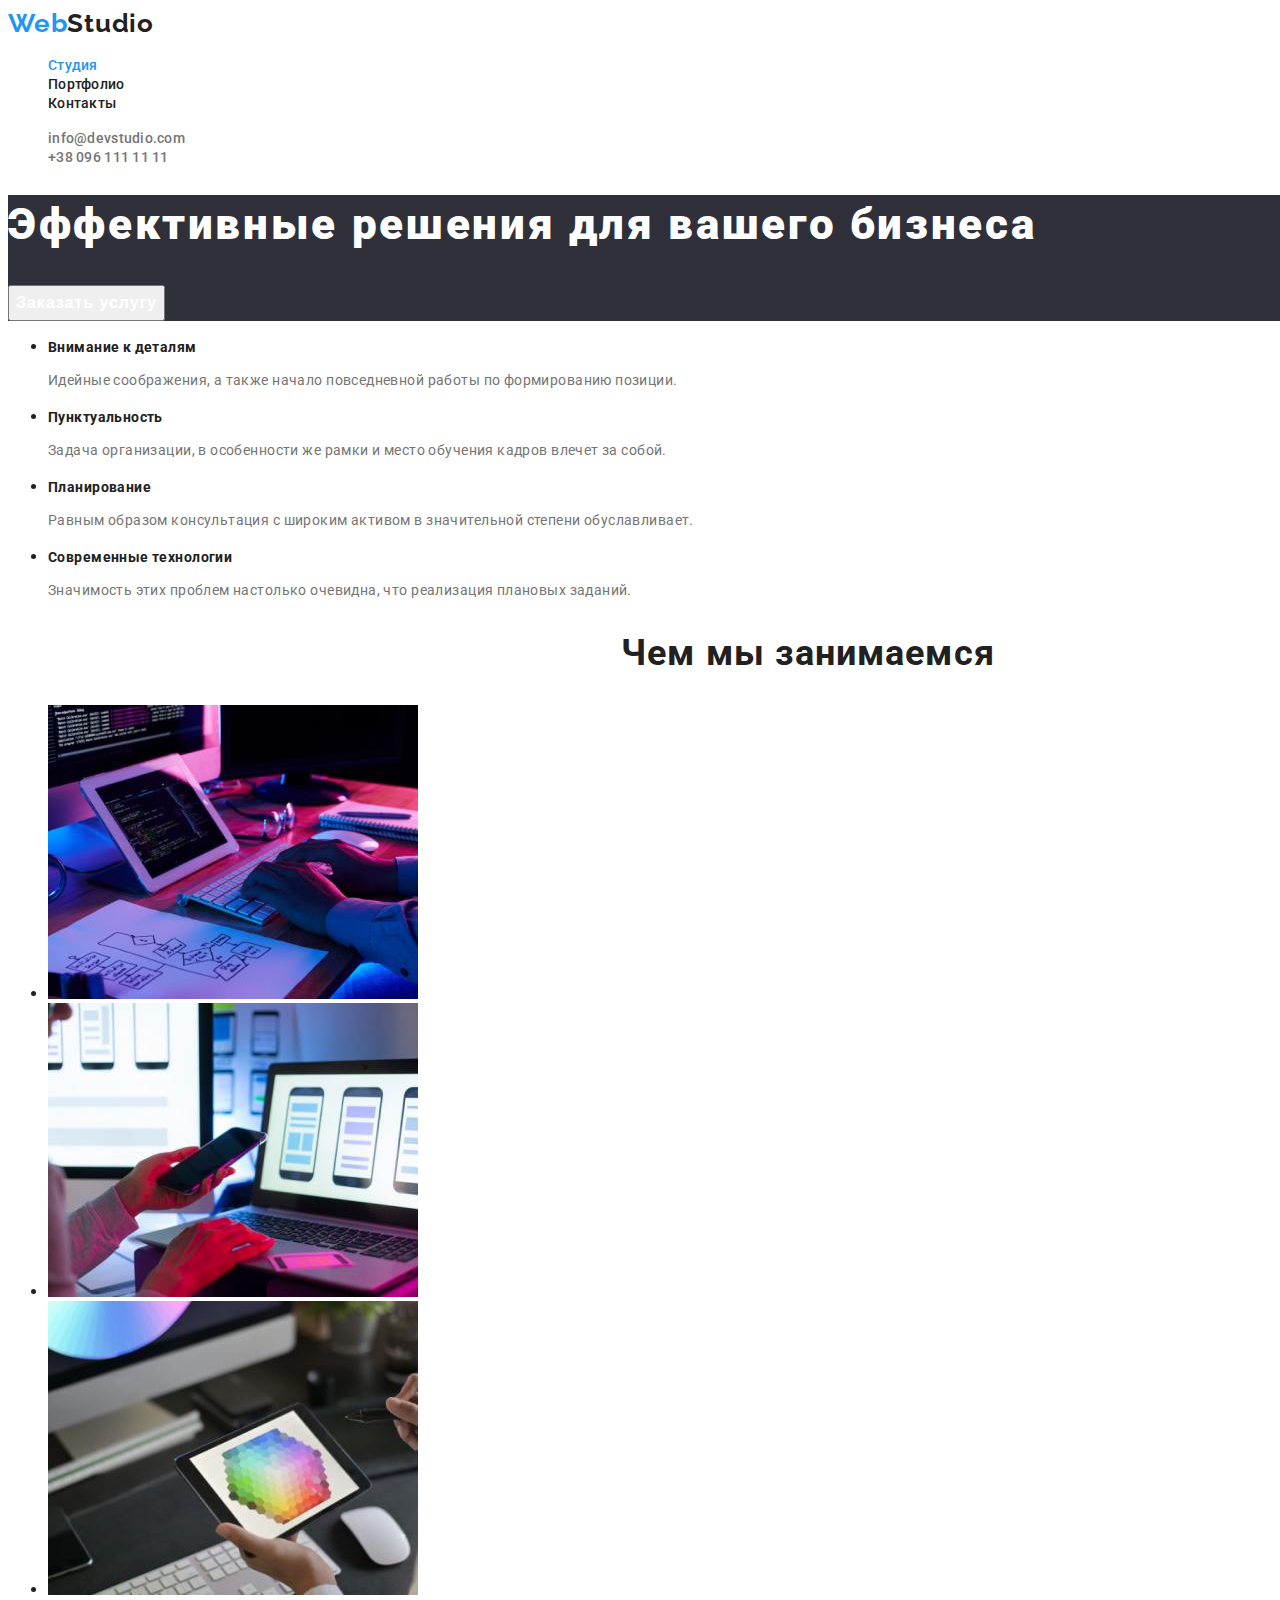
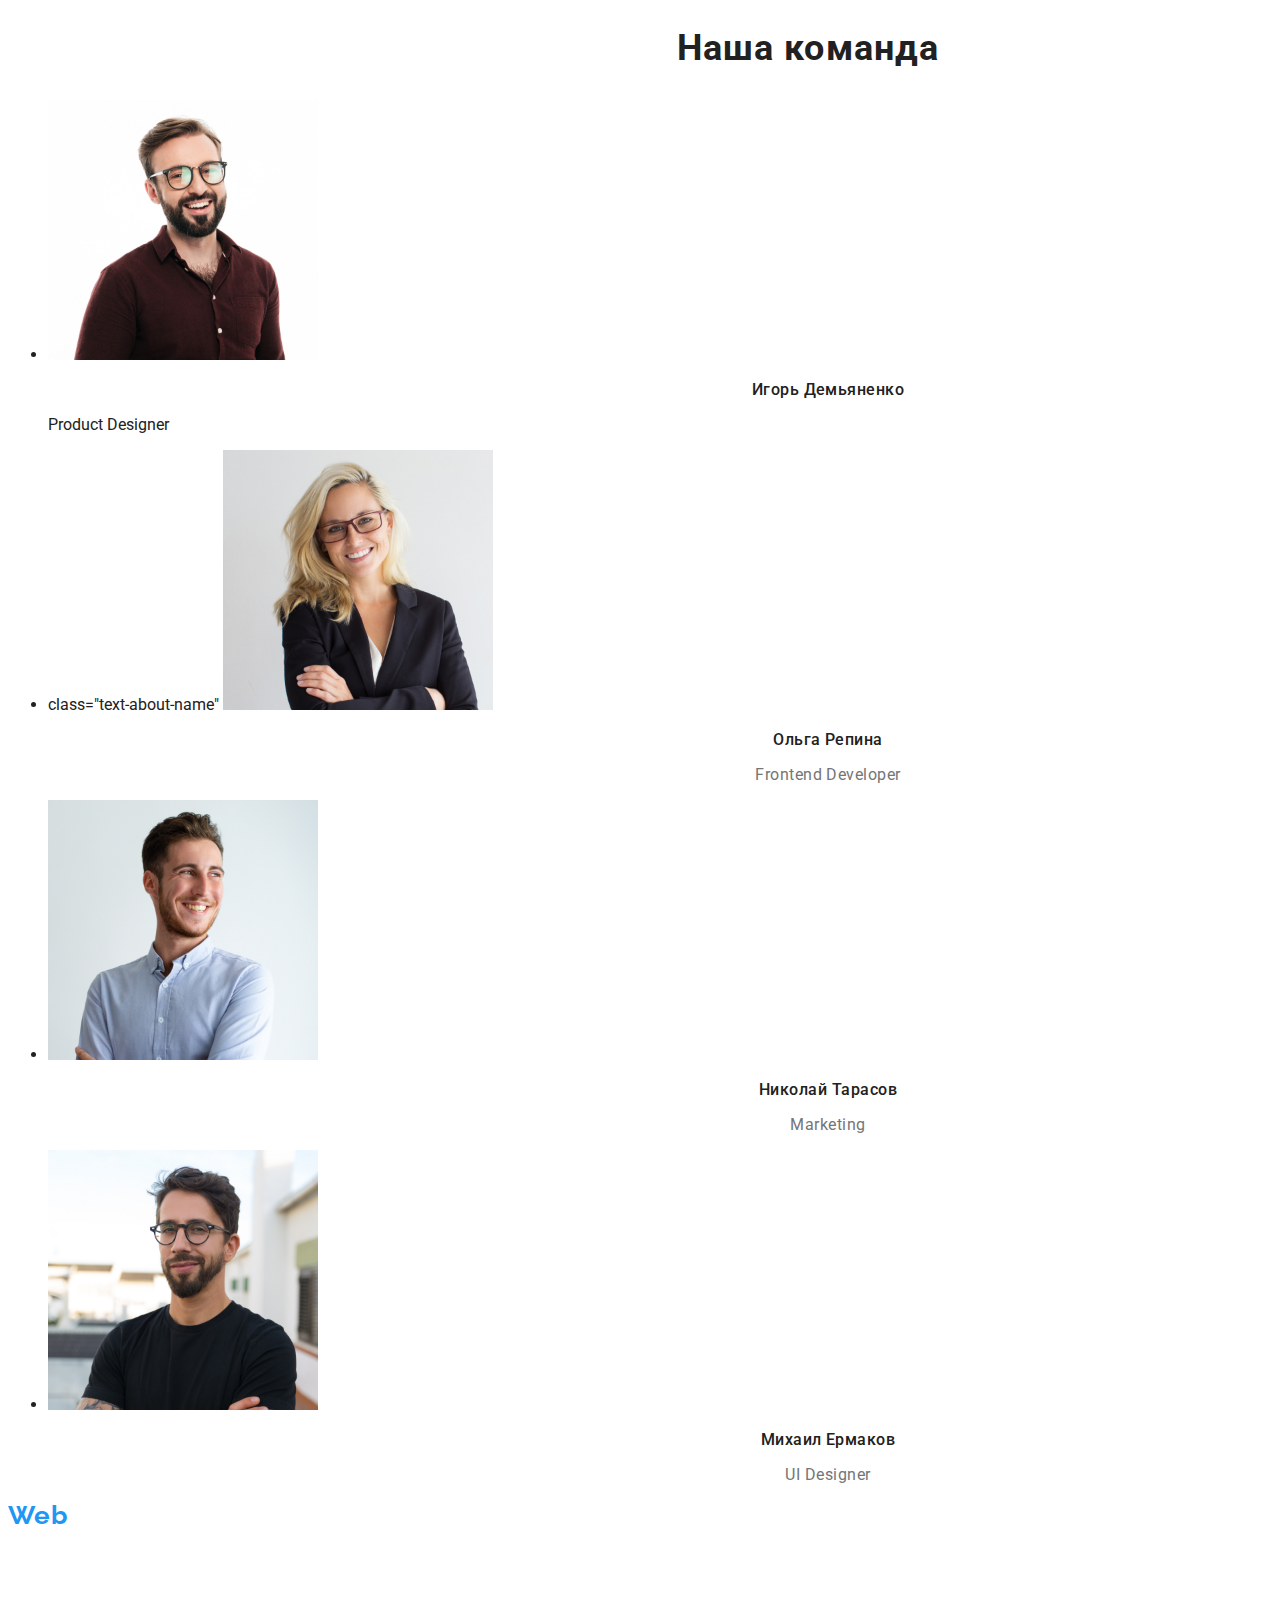
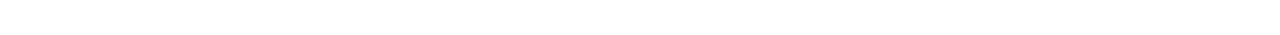
==== index.html @ 47f6c482 "commit0902_11" ====
<!DOCTYPE html>
<html lang="ru">
  <head>
    <meta charset="UTF-8" />
    <meta http-equiv="X-UA-Compatible" content="IE=edge" />
    <meta name="viewport" content="width=device-width, initial-scale=1.0" />
    <title>Студия</title>
    <link rel="preconnect" href="https://fonts.googleapis.com" />
    <link rel="preconnect" href="https://fonts.gstatic.com" crossorigin />
    <link
      href="https://fonts.googleapis.com/css2?family=Raleway:wght@400;700&family=Roboto:wght@400;500;700;900&display=swap"
      rel="stylesheet"
    />
    <link rel="stylesheet" href="./css/style.css" />
  </head>

  <!--body-->
  <body class="body">
    <!--header-navigation-->
    <header class="header-portfolio">
      <nav class="navigations">
        <a href="./index.html" lang="en" class="text-logo link"
          >Web<span class="logo-text-studio">Studio</span></a
        >
        <ul class="nav-buttons link">
          <li class="button-nav link">
            <a
              href="./index.html"
              class="text-nav-buttons link nav-accent nav-link"
              >Студия</a
            >
          </li>
          <li class="button-nav link">
            <a
              href="./portfolio.html"
              class="text-nav-buttons link nav-link current"
              >Портфолио</a
            >
          </li>
          <li class="button-nav link">
            <a href="Контакты" class="text-nav-buttons link nav-link"
              >Контакты</a
            >
          </li>
        </ul>
      </nav>
      <!--header-contacts-->
      <ul class="nav-contacts link">
        <li class="contact-nav link">
          <a
            href="mailto:info@devstudio.com"
            class="text-nav-contacts link nav-link"
            lang="en"
            >info@devstudio.com</a
          >
        </li>
        <li class="contact-nav link">
          <a href="tel:+380961111111" class="text-nav-contacts link nav-link"
            >+38 096 111 11 11</a
          >
        </li>
      </ul>
    </header>
    <main>
      <!--hero-->
      <section class="section-hero">
        <h1 class="title-hero">Эффективные решения для вашего бизнеса</h1>
        <button class="nav-buttons button-order" type="button">Заказать услугу</button>
      </section>
      <!--best-items-->
      <section class="section-best-item">
        <h2 hidden>Сильные стороны</h2>
        <ul>
          <li>
            <h3 class="title-text">Внимание к деталям</h3>
            <p class="text-about">
              Идейные соображения, а также начало повседневной работы по
              формированию позиции.
            </p>
          </li>
          <li>
            <h3 class="title-text">Пунктуальность</h3>
            <p class="text-about">
              Задача организации, в особенности же рамки и место обучения кадров
              влечет за собой.
            </p>
          </li>
          <li>
            <h3 class="title-text">Планирование</h3>
            <p class="text-about">
              Равным образом консультация с широким активом в значительной
              степени обуславливает.
            </p>
          </li>
          <li>
            <h3 class="title-text">Современные технологии</h3>
            <p class="text-about">
              Значимость этих проблем настолько очевидна, что реализация
              плановых заданий.
            </p>
          </li>
        </ul>
      </section>
      <!--work-->
      <section>
        <h2 class="title-section">Чем мы занимаемся</h2>
        <ul>
          <li>
            <img src="images/img1.jpg" alt="разработка сайтов" width="370" />
          </li>
          <li><img src="images/img2.jpg" alt="аддаптация" width="370" /></li>
          <li>
            <img src="images/img3.jpg" alt="цветовая корркеция" width="370" />
          </li>
        </ul>
      </section>
      <!--our-staff-->
      <section>
        <h2 class="title-section">Наша команда</h2>
        <ul>
          <li>
            <img src="images/img_st1.jpg" alt="Дизайнер" width="270" />
            <h3 class="title-name">Игорь Демьяненко</h3>
            <p lang="en">Product Designer</p>
          </li>
          <li>
            class="text-about-name"
            <img src="images/img_st2.jpg" alt="Верстальщик" width="270" />
            <h3 class="title-name">Ольга Репина</h3>
            <p class="text-about-name" lang="en">Frontend Developer</p>
          </li>
          <li>
            <img src="images/img_st3.jpg" alt="Рекламщик" width="270" />
            <h3 class="title-name">Николай Тарасов</h3>
            <p class="text-about-name" lang="en">Marketing</p>
          </li>
          <li>
            <img src="images/img_st4.jpg" alt="Дизайнер" width="270" />
            <h3 class="title-name">Михаил Ермаков</h3>
            <p class="text-about-name" lang="en">UI Designer</p>
          </li>
        </ul>
      </section>
    </main>
    <!--footer-->
    <footer>
      <a href="./index.html" class="text-logo link" lang="en"
        >Web<span class="text-logo-footer">Studio</span></a
      >
      <ul class="nav-contats link">
        <li class="contact-nav link">
          <address>
            <a
              href="https://www.google.com/maps?q=%D0%BA%D0%B8%D0%B5%D0%B2+%D0%BB%D0%B5%D1%81%D0%B8+%D1%83%D0%BA%D1%80%D0%B0%D0%B8%D0%BD%D0%BA%D0%B8+26&rlz=1C1GGRV_enUA757UA757&sxsrf=APq-WBurur6FiX7pkExG04S0Zntd9q4ADw:1643415942747&uact=5&gs_lcp=[base64]&um=1&ie=UTF-8&sa=X&ved=2ahUKEwjnjvXe5tX1AhXq7rsIHakHCRYQ_AUoAXoECAEQAw"
              class="text-address"
              >г. Киев, пр-т Леси Украинки, 26</a
            >
          </address>
        </li>
        <li class="contact-nav link">
          <a
            href="mailto:info@example.com"
            class="text-contacts-footer link nav-link"
            lang="en"
            >info@example.com</a
          >
        </li>
        <li class="contact-nav link">
          <a href="tel:+380991111111" class="text-contacts-footer link nav-lnk"
            >+38 099 111 11 11</a
          >
        </li>
      </ul>
    </footer>
  </body>
</html>
---- css/style.css ----
/*--variables-selectors--*/
:root {
  --primary-text-color: #212121;
  --secondary-text-color: #757575;
  --third-text-color: #ffffff;
  --primary-font-family: Roboto, sans-serif;
  --secondary-font-family: Raleway, sans-serif;
  --accent-color: #2196f3;
  --background-origin: #ffffff;
  --background-first-composite: #2f303a;
  --background-second-composite: #f5f4fa;
}
/*--body-style--*/
.body {
  font-family: var(--primary-font-family), var(--secondary-font-family),
    sans-serif;
  color: var(--primary-text-color);
  background: var(--background-origin);
  width: 1600px;
}
.link {
  list-style: none;
  text-decoration: none;
}
/*--------INDEX-PAGE--------*/

/*--header-navigation--*/
.text-logo {
  font-family: var(--secondary-font-family);
  font-style: normal;
  font-weight: 700;
  font-size: 26px;
  line-height: 1.192;
  letter-spacing: 0.03em;
  color: var(--accent-color);
}
.logo-text-studio {
  color: var(--primary-text-color);
}
.nav-link:hover {
  color: var(--accent-color);
}
.nav-link:focus {
  color: var(--accent-color);
}
.text-nav-buttons {
  font-style: normal;
  font-weight: 500;
  font-size: 14px;
  line-height: 1.143;
  letter-spacing: 0.02em;
  color: var(--primary-text-color);
}
.nav-accent {
  color: var(--accent-color);
}
.text-nav-contacts {
  font-style: normal;
  font-weight: 500;
  font-size: 14px;
  line-height: 1.143;
  letter-spacing: 0.02em;
  color: var(--secondary-text-color);
}
.nav-buttons {
  cursor: pointer;
}

/*--hero--------------*/
.section-hero {
  background-color: var(--background-first-composite);
}
.title-hero {
  font-style: normal;
  font-weight: 900;
  font-size: 44px;
  line-height: 1.363;
  letter-spacing: 0.06em;
  color: var(--third-text-color);
}
.button-order {
  font-style: normal;
  font-weight: 700;
  font-size: 16px;
  line-height: 1.875;
  letter-spacing: 0.06em;
  color: var(--third-text-color);
}
/*--best-item---------*/
.section-best-item {
  background-color: var(--background-origin);
}

.title-text {
  font-style: normal;
  font-weight: 700;
  font-size: 14px;
  line-height: 1.143;
  letter-spacing: 0.03em;
  color: var(--primary-text-color);
}
.text-about {
  font-weight: 400;
  font-size: 14px;
  line-height: 1.714;
  letter-spacing: 0.03em;
  color: var(--secondary-text-color);
}

/*--our-work----------*/
.title-section {
  font-weight: 700;
  font-size: 36px;
  line-height: 1.166;
  text-align: center;
  letter-spacing: 0.03em;
  color: var(--primary-text-color);
}

/*--our-staff---------*/
.title-name {
  font-weight: 500;
  font-size: 16px;
  line-height: 1.188;
  text-align: center;
  letter-spacing: 0.03em;
  color: var(--primary-text-color);
}
.text-about-name {
  font-weight: normal;
  font-size: 16px;
  line-height: 1.188;
  text-align: center;
  letter-spacing: 0.03em;
  color: var(--secondary-text-color);
}

/*--footer--------*/
.text-logo-footer {
  color: var(--third-text-color);
}
.text-address {
  font-weight: 400;
  font-size: 14px;
  line-height: 1.714;
  letter-spacing: 0.03em;
  color: var(--third-text-color);
}
.text-contacts-footer {
  font-weight: normal;
  font-size: 14px;
  line-height: 1.714;
  letter-spacing: 0.03em;
  color: rgba(255, 255, 255, 0.6);
}
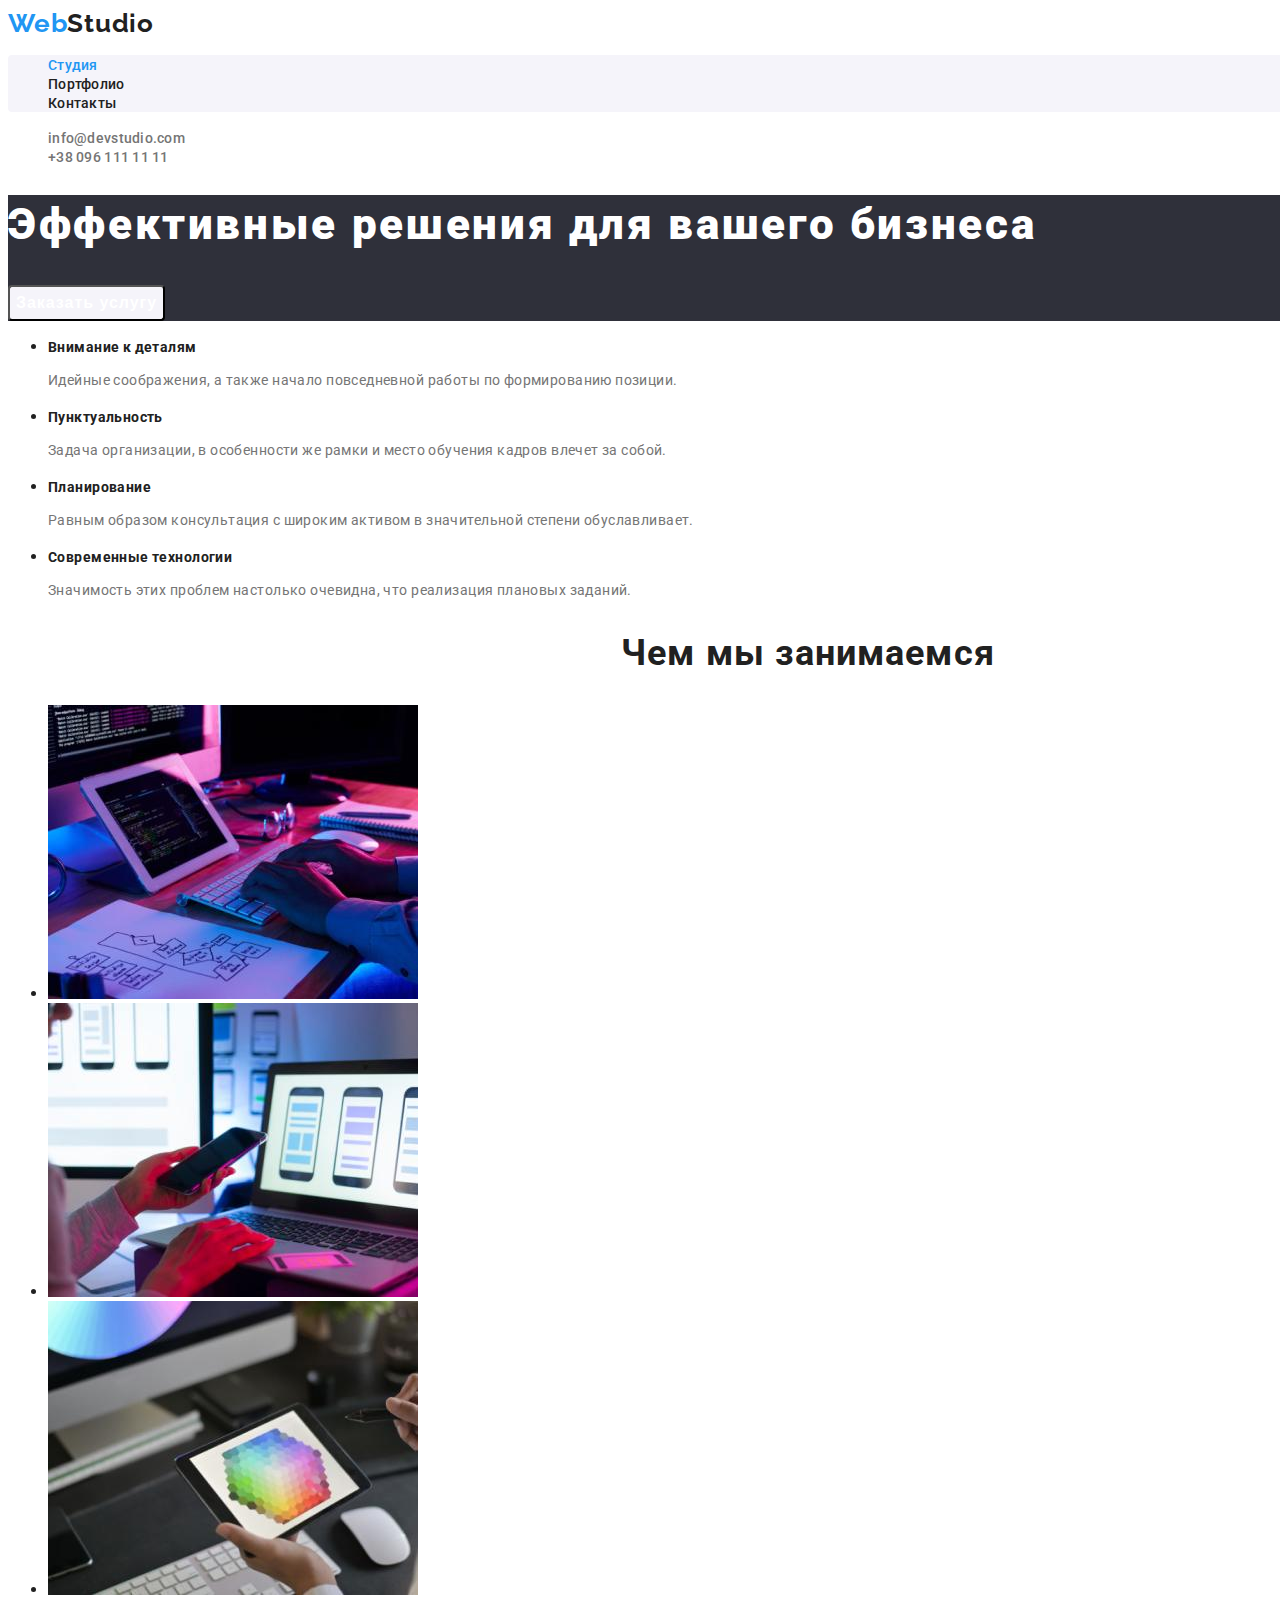
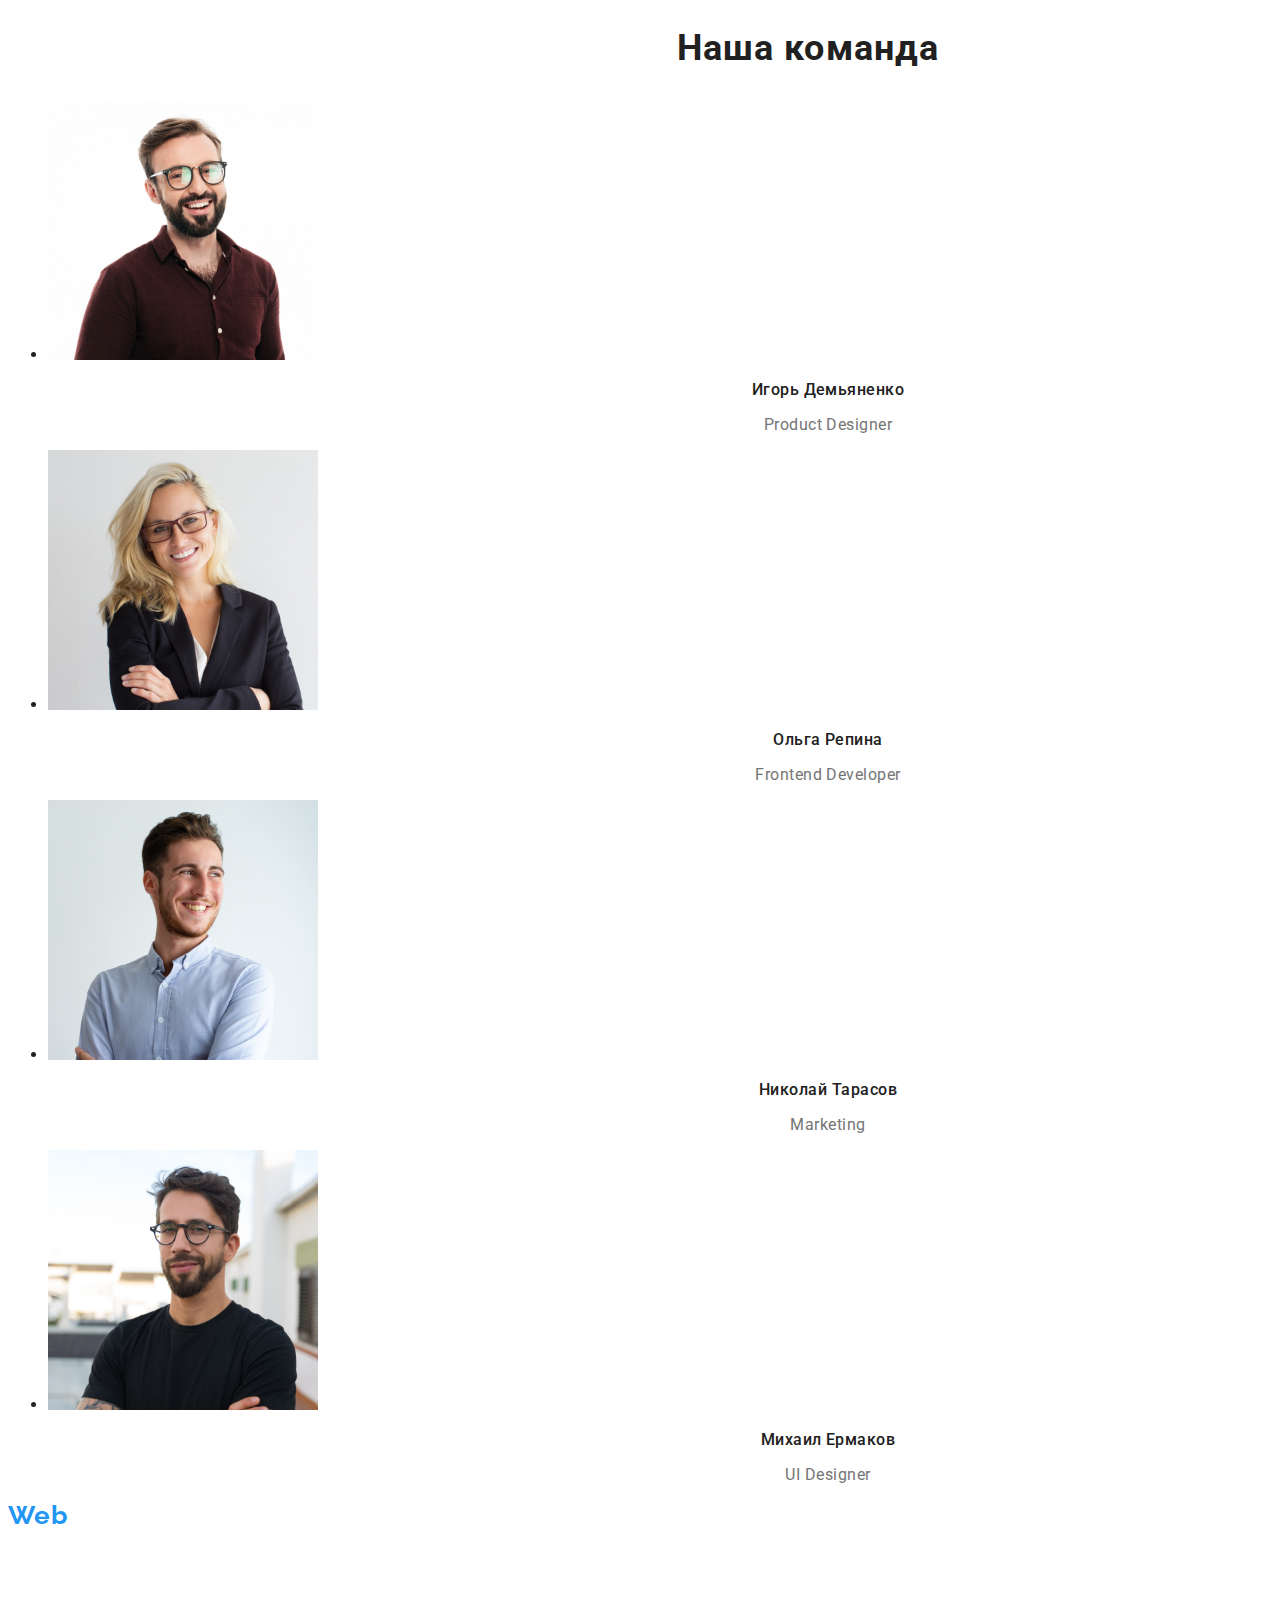
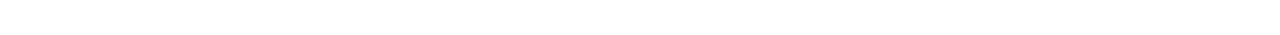
==== commit 27bf28da: "commit1002_01" ====
--- a/index.html
+++ b/index.html
@@ -65,7 +65,9 @@
       <!--hero-->
       <section class="section-hero">
         <h1 class="title-hero">Эффективные решения для вашего бизнеса</h1>
-        <button class="nav-buttons button-order" type="button">Заказать услугу</button>
+        <button class="nav-buttons text-button-order" type="button">
+          Заказать услугу
+        </button>
       </section>
       <!--best-items-->
       <section class="section-best-item">
@@ -121,10 +123,9 @@
           <li>
             <img src="images/img_st1.jpg" alt="Дизайнер" width="270" />
             <h3 class="title-name">Игорь Демьяненко</h3>
-            <p lang="en">Product Designer</p>
+            <p class="text-about-name" lang="en">Product Designer</p>
           </li>
           <li>
-            class="text-about-name"
             <img src="images/img_st2.jpg" alt="Верстальщик" width="270" />
             <h3 class="title-name">Ольга Репина</h3>
             <p class="text-about-name" lang="en">Frontend Developer</p>
@@ -174,4 +175,3 @@
     </footer>
   </body>
 </html>
-  --- a/css/style.css
+++ b/css/style.css
@@ -62,9 +62,6 @@
   letter-spacing: 0.02em;
   color: var(--secondary-text-color);
 }
-.nav-buttons {
-  cursor: pointer;
-}
 
 /*--hero--------------*/
 .section-hero {
@@ -78,7 +75,7 @@
   letter-spacing: 0.06em;
   color: var(--third-text-color);
 }
-.button-order {
+.text-button-order {
   font-style: normal;
   font-weight: 700;
   font-size: 16px;
@@ -100,7 +97,6 @@
   color: var(--primary-text-color);
 }
 .text-about {
-  font-weight: 400;
   font-size: 14px;
   line-height: 1.714;
   letter-spacing: 0.03em;
@@ -127,7 +123,6 @@
   color: var(--primary-text-color);
 }
 .text-about-name {
-  font-weight: normal;
   font-size: 16px;
   line-height: 1.188;
   text-align: center;
@@ -153,3 +148,39 @@
   letter-spacing: 0.03em;
   color: rgba(255, 255, 255, 0.6);
 }
+
+/*--------PORTFOLIO------------*/
+
+/*---main-portfolio---*/
+.main-portfolio {
+  background-color: var(--background-origin);
+}
+/*--buttons----*/
+
+.nav-buttons {
+  cursor: pointer;
+  background-color: var(--background-second-composite);
+  border-radius: 4px;
+}
+.text-button {
+  font-weight: 500;
+  font-size: 16px;
+  line-height: 1.625;
+  text-align: center;
+  letter-spacing: 0.03em;
+  color: var(--primary-text-color);
+}
+.title-img {
+  font-weight: 700;
+  font-size: 18px;
+  line-height: 2;
+  letter-spacing: 0.06em;
+  color: var(--primary-text-color);
+}
+.text-about-img {
+  font-weight: normal;
+  font-size: 16px;
+  line-height: 1.875;
+  letter-spacing: 0.03em;
+  color: var(--secondary-text-color);
+}
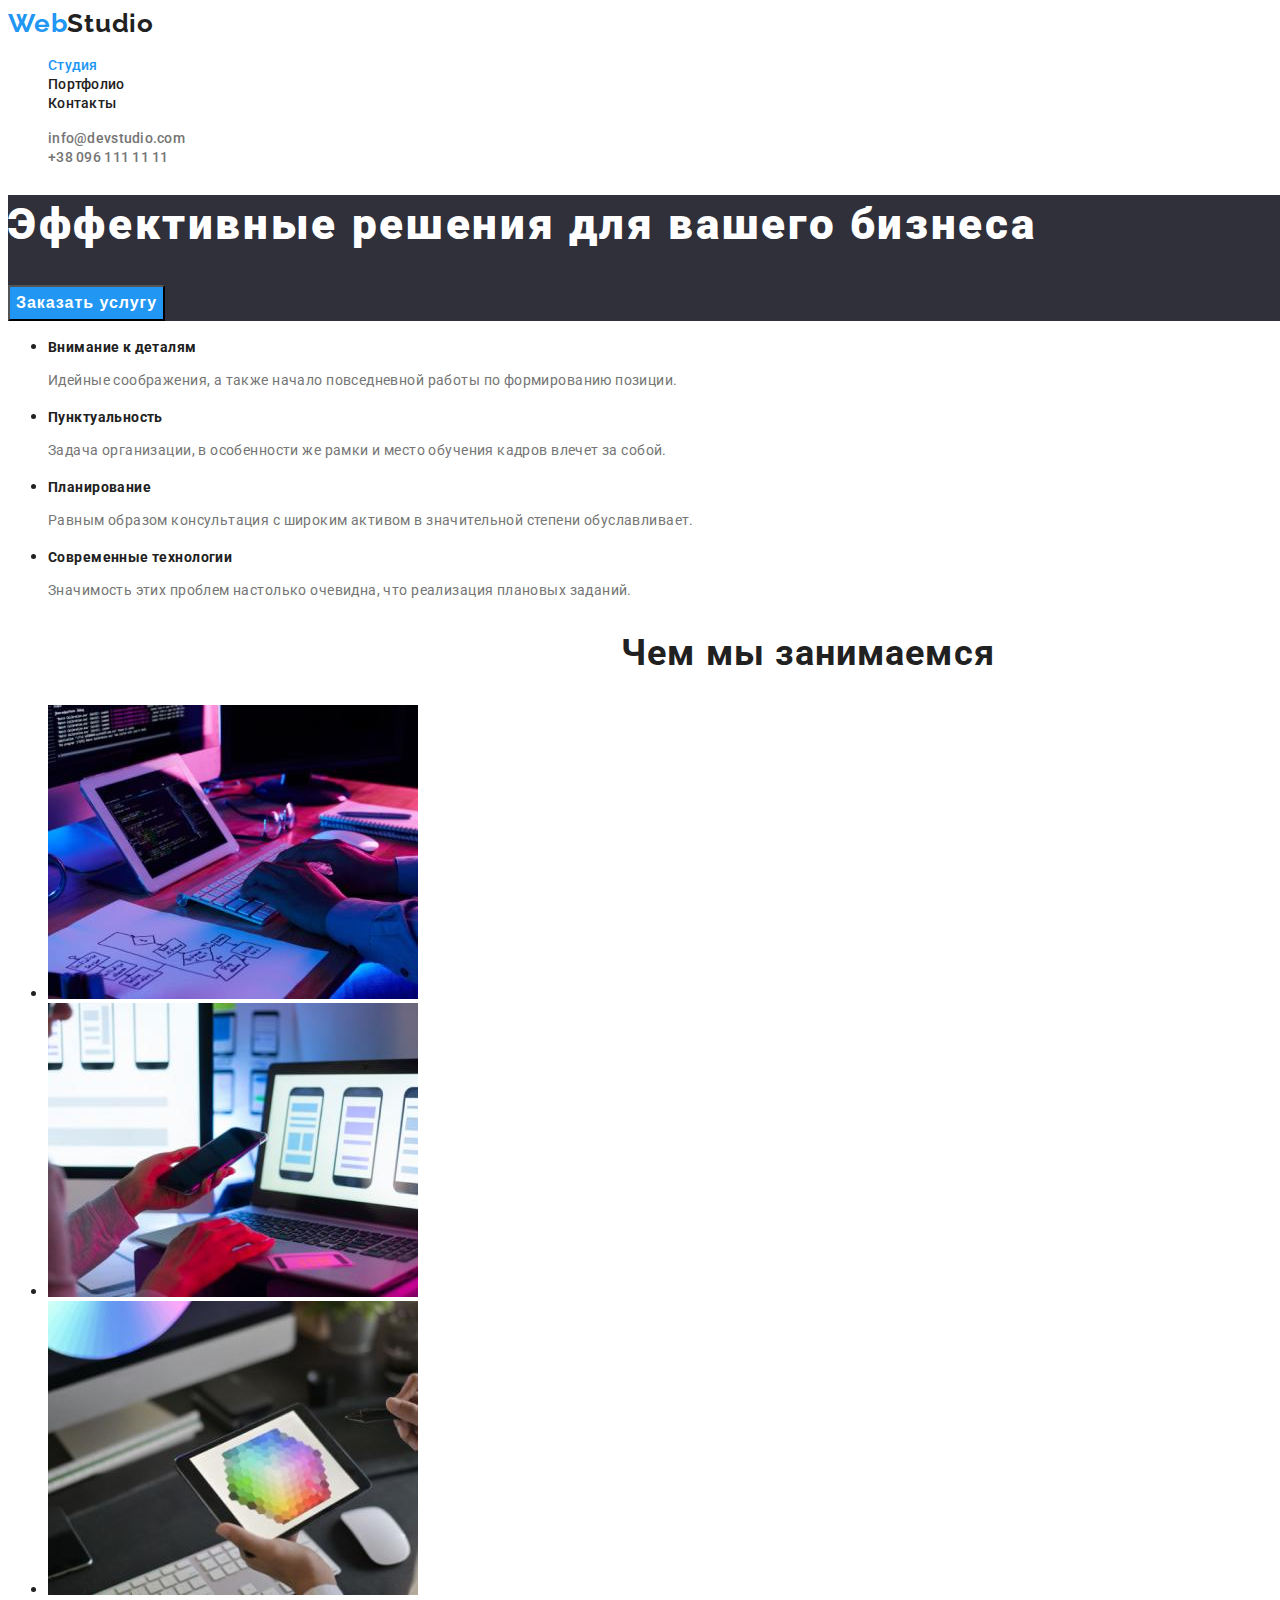
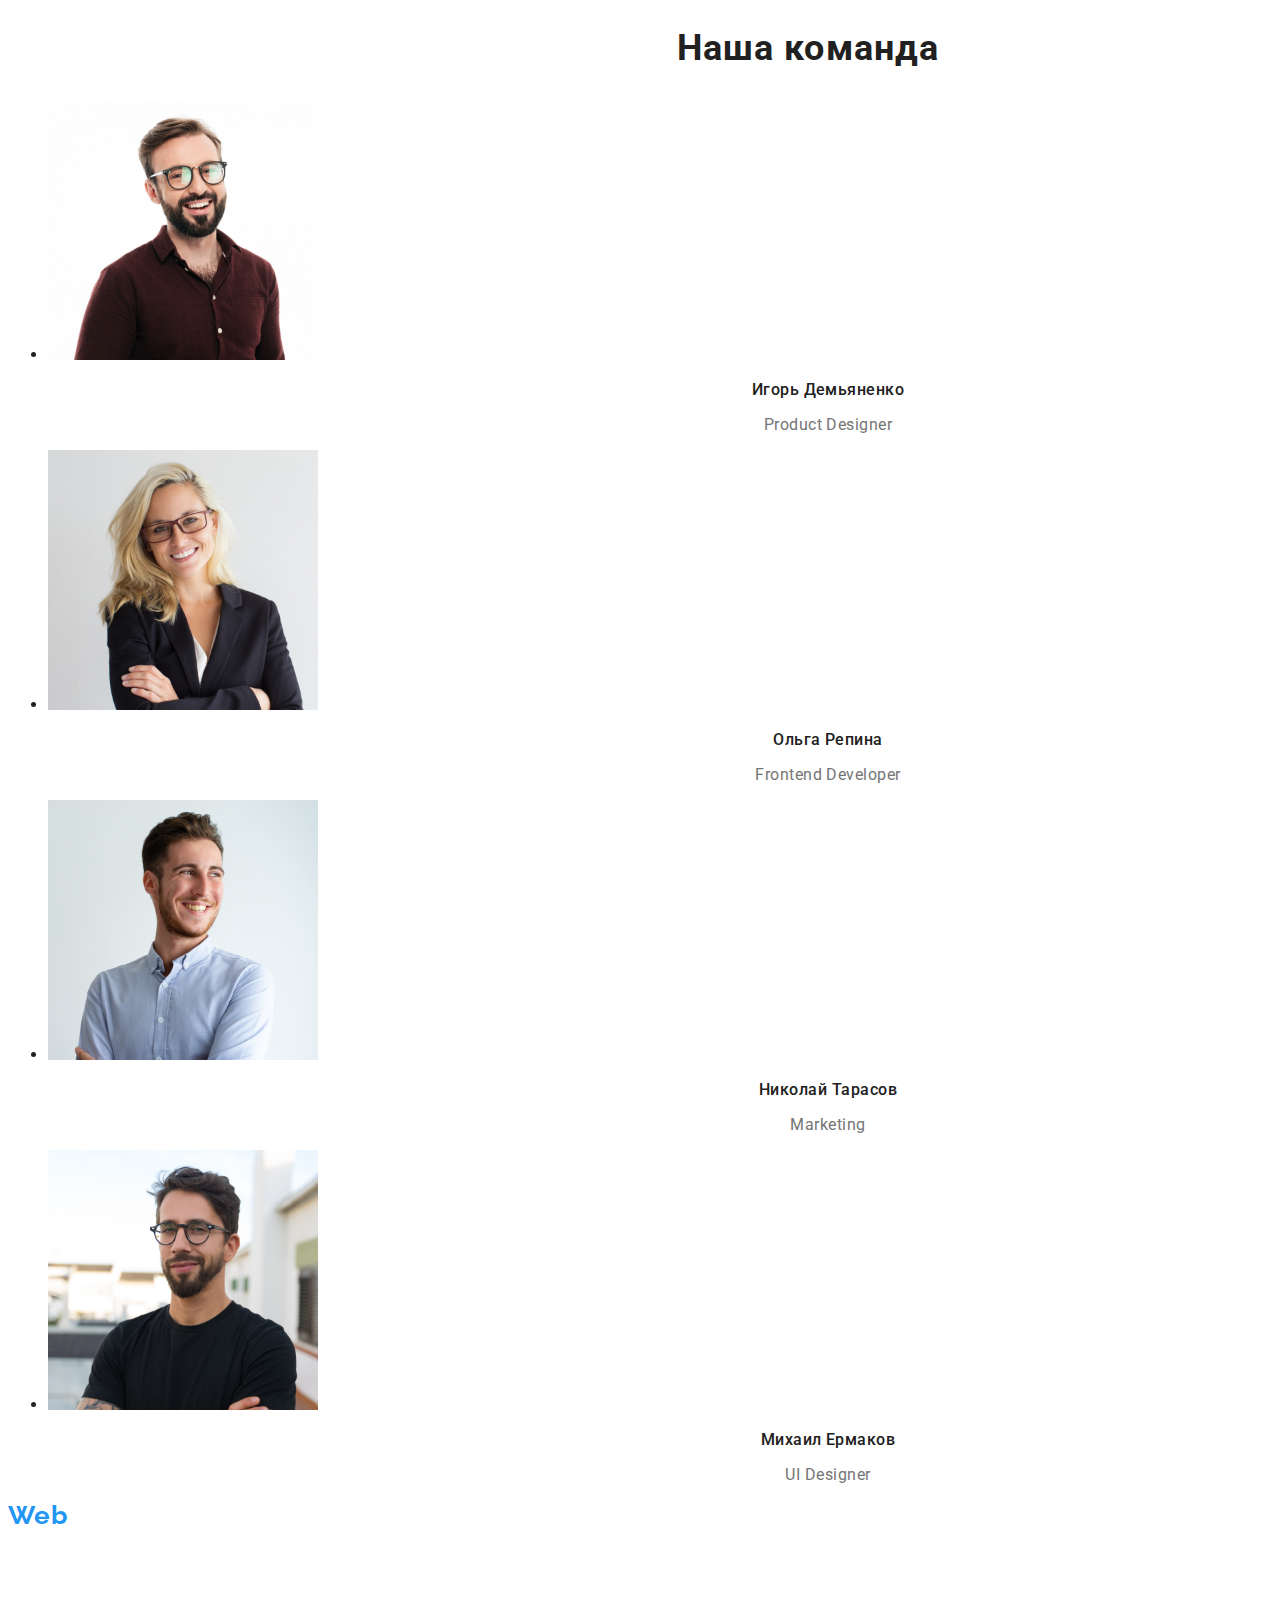
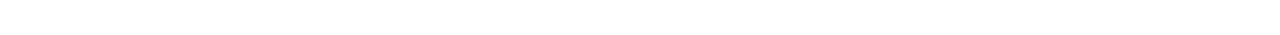
==== commit bd0596b0: "commit1002_02" ====
--- a/index.html
+++ b/index.html
@@ -65,7 +65,7 @@
       <!--hero-->
       <section class="section-hero">
         <h1 class="title-hero">Эффективные решения для вашего бизнеса</h1>
-        <button class="nav-buttons text-button-order" type="button">
+        <button class="button-order text-button-order" type="button">
           Заказать услугу
         </button>
       </section>
--- a/css/style.css
+++ b/css/style.css
@@ -37,6 +37,10 @@
 .logo-text-studio {
   color: var(--primary-text-color);
 }
+.nav-buttons {
+  cursor: pointer;
+  background-color: var(--background-origin)
+}
 .nav-link:hover {
   color: var(--accent-color);
 }
@@ -74,6 +78,10 @@
   line-height: 1.363;
   letter-spacing: 0.06em;
   color: var(--third-text-color);
+}
+.button-order {
+  cursor: pointer;
+  background-color: var(--accent-color) 
 }
 .text-button-order {
   font-style: normal;
@@ -157,7 +165,7 @@
 }
 /*--buttons----*/
 
-.nav-buttons {
+.portfolio-buttons {
   cursor: pointer;
   background-color: var(--background-second-composite);
   border-radius: 4px;
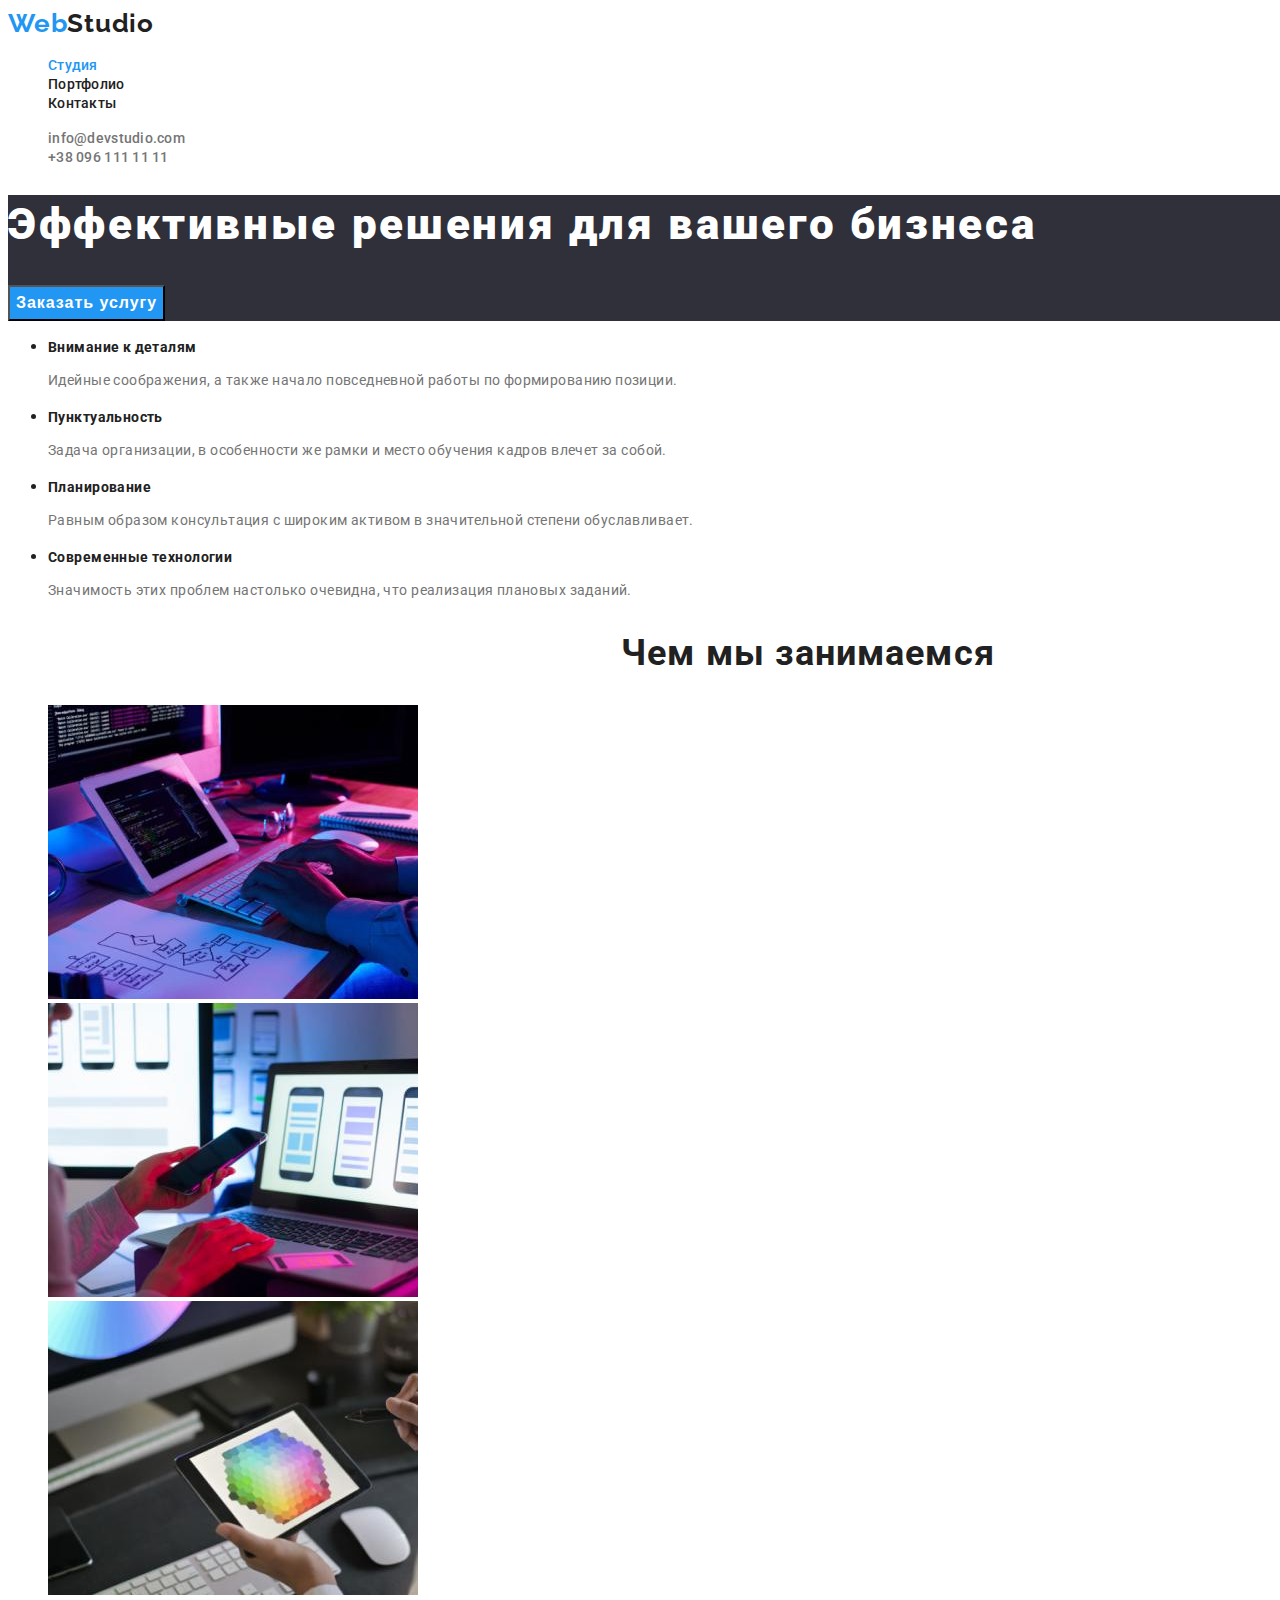
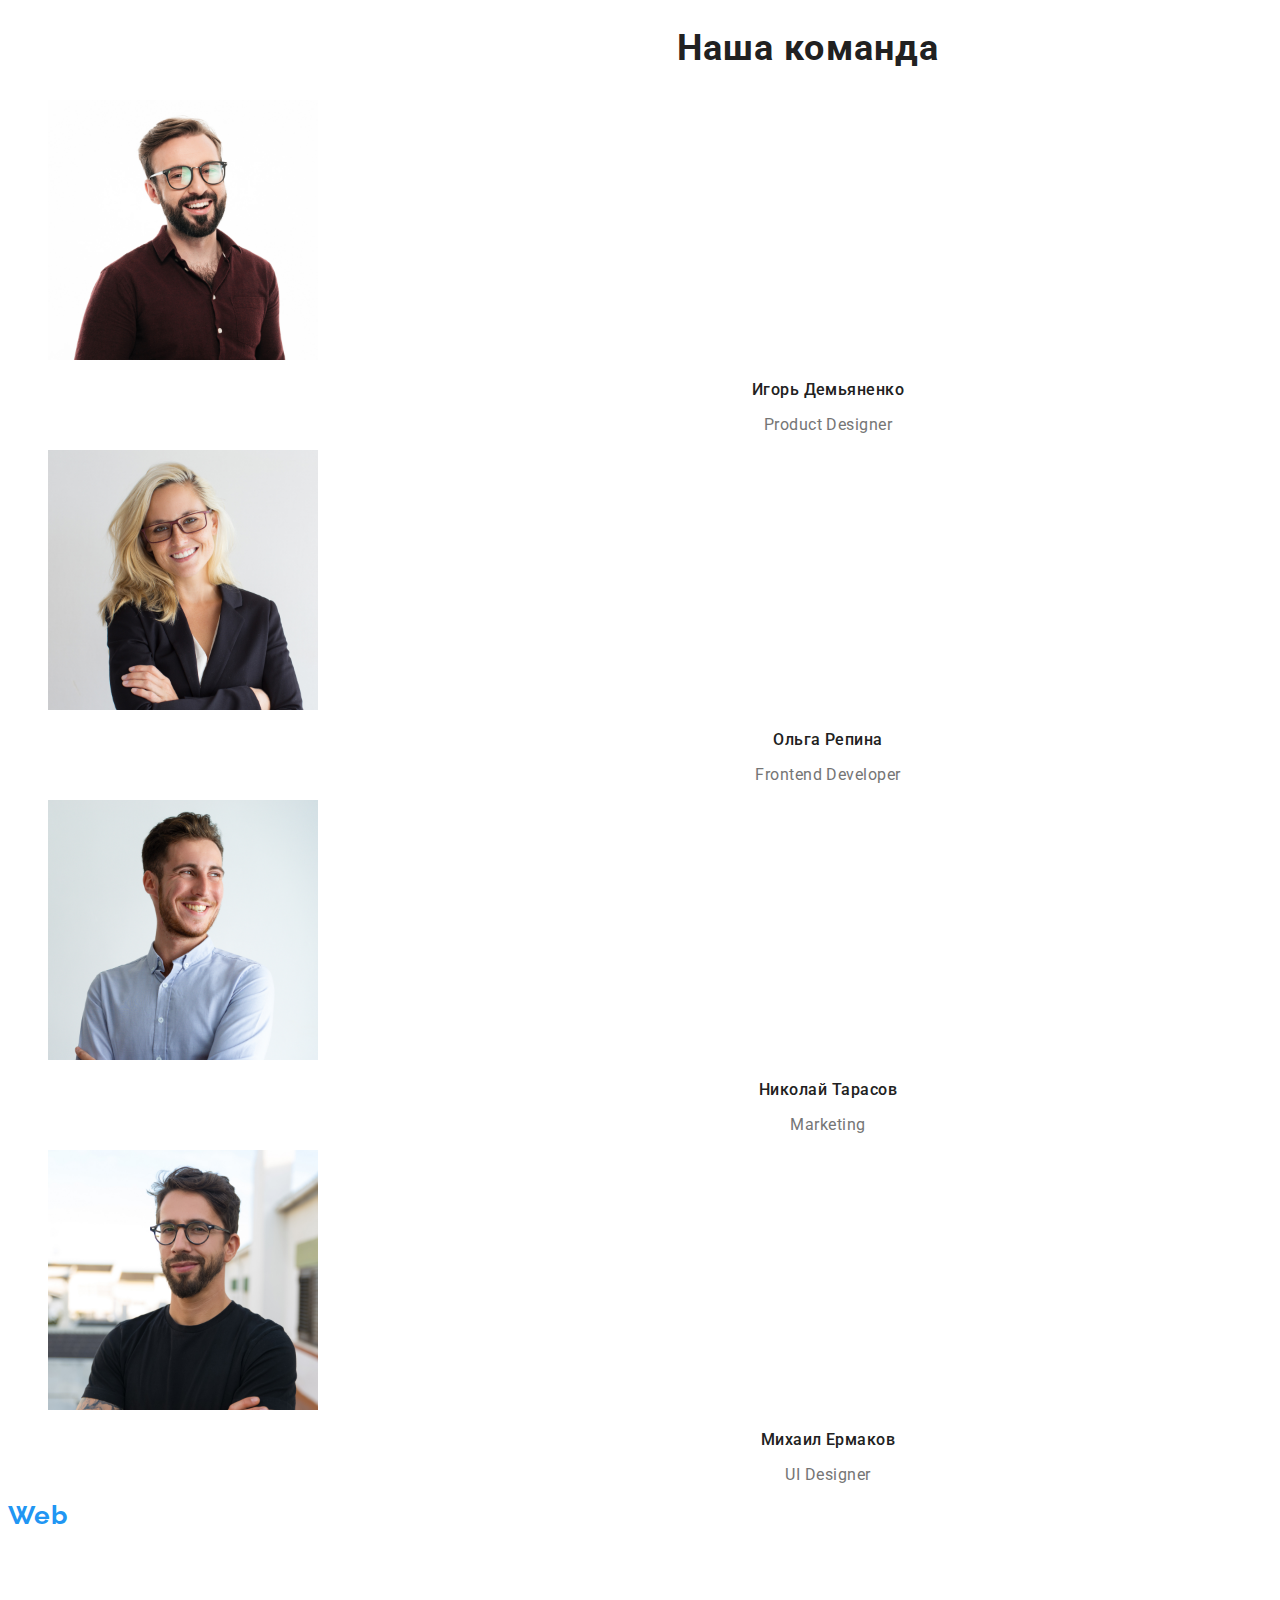
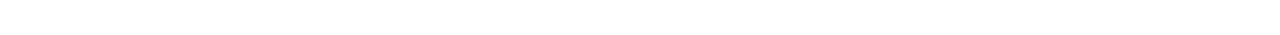
==== commit a4515b71: "commit1002_03" ====
--- a/index.html
+++ b/index.html
@@ -106,37 +106,37 @@
       <!--work-->
       <section>
         <h2 class="title-section">Чем мы занимаемся</h2>
-        <ul>
-          <li>
-            <img src="images/img1.jpg" alt="разработка сайтов" width="370" />
+        <ul class="link">
+          <li class="link">
+            <img src="./images/img1.jpg" alt="разработка сайтов" width="370" />
           </li>
-          <li><img src="images/img2.jpg" alt="аддаптация" width="370" /></li>
-          <li>
-            <img src="images/img3.jpg" alt="цветовая корркеция" width="370" />
+          <li class="link"><img src="./images/img2.jpg" alt="аддаптация" width="370" /></li>
+          <li class="link">
+            <img src="./images/img3.jpg" alt="цветовая корркеция" width="370" />
           </li>
         </ul>
       </section>
       <!--our-staff-->
       <section>
         <h2 class="title-section">Наша команда</h2>
-        <ul>
-          <li>
-            <img src="images/img_st1.jpg" alt="Дизайнер" width="270" />
+        <ul class="link">
+          <li class="link">
+            <img src="./images/img_st1.jpg" alt="Дизайнер" width="270" />
             <h3 class="title-name">Игорь Демьяненко</h3>
             <p class="text-about-name" lang="en">Product Designer</p>
           </li>
-          <li>
-            <img src="images/img_st2.jpg" alt="Верстальщик" width="270" />
+          <li class="link">
+            <img src="./images/img_st2.jpg" alt="Верстальщик" width="270" />
             <h3 class="title-name">Ольга Репина</h3>
             <p class="text-about-name" lang="en">Frontend Developer</p>
           </li>
-          <li>
-            <img src="images/img_st3.jpg" alt="Рекламщик" width="270" />
+          <li class="link">
+            <img src="./images/img_st3.jpg" alt="Рекламщик" width="270" />
             <h3 class="title-name">Николай Тарасов</h3>
             <p class="text-about-name" lang="en">Marketing</p>
           </li>
-          <li>
-            <img src="images/img_st4.jpg" alt="Дизайнер" width="270" />
+          <li class="link">
+            <img src="./images/img_st4.jpg" alt="Дизайнер" width="270" />
             <h3 class="title-name">Михаил Ермаков</h3>
             <p class="text-about-name" lang="en">UI Designer</p>
           </li>
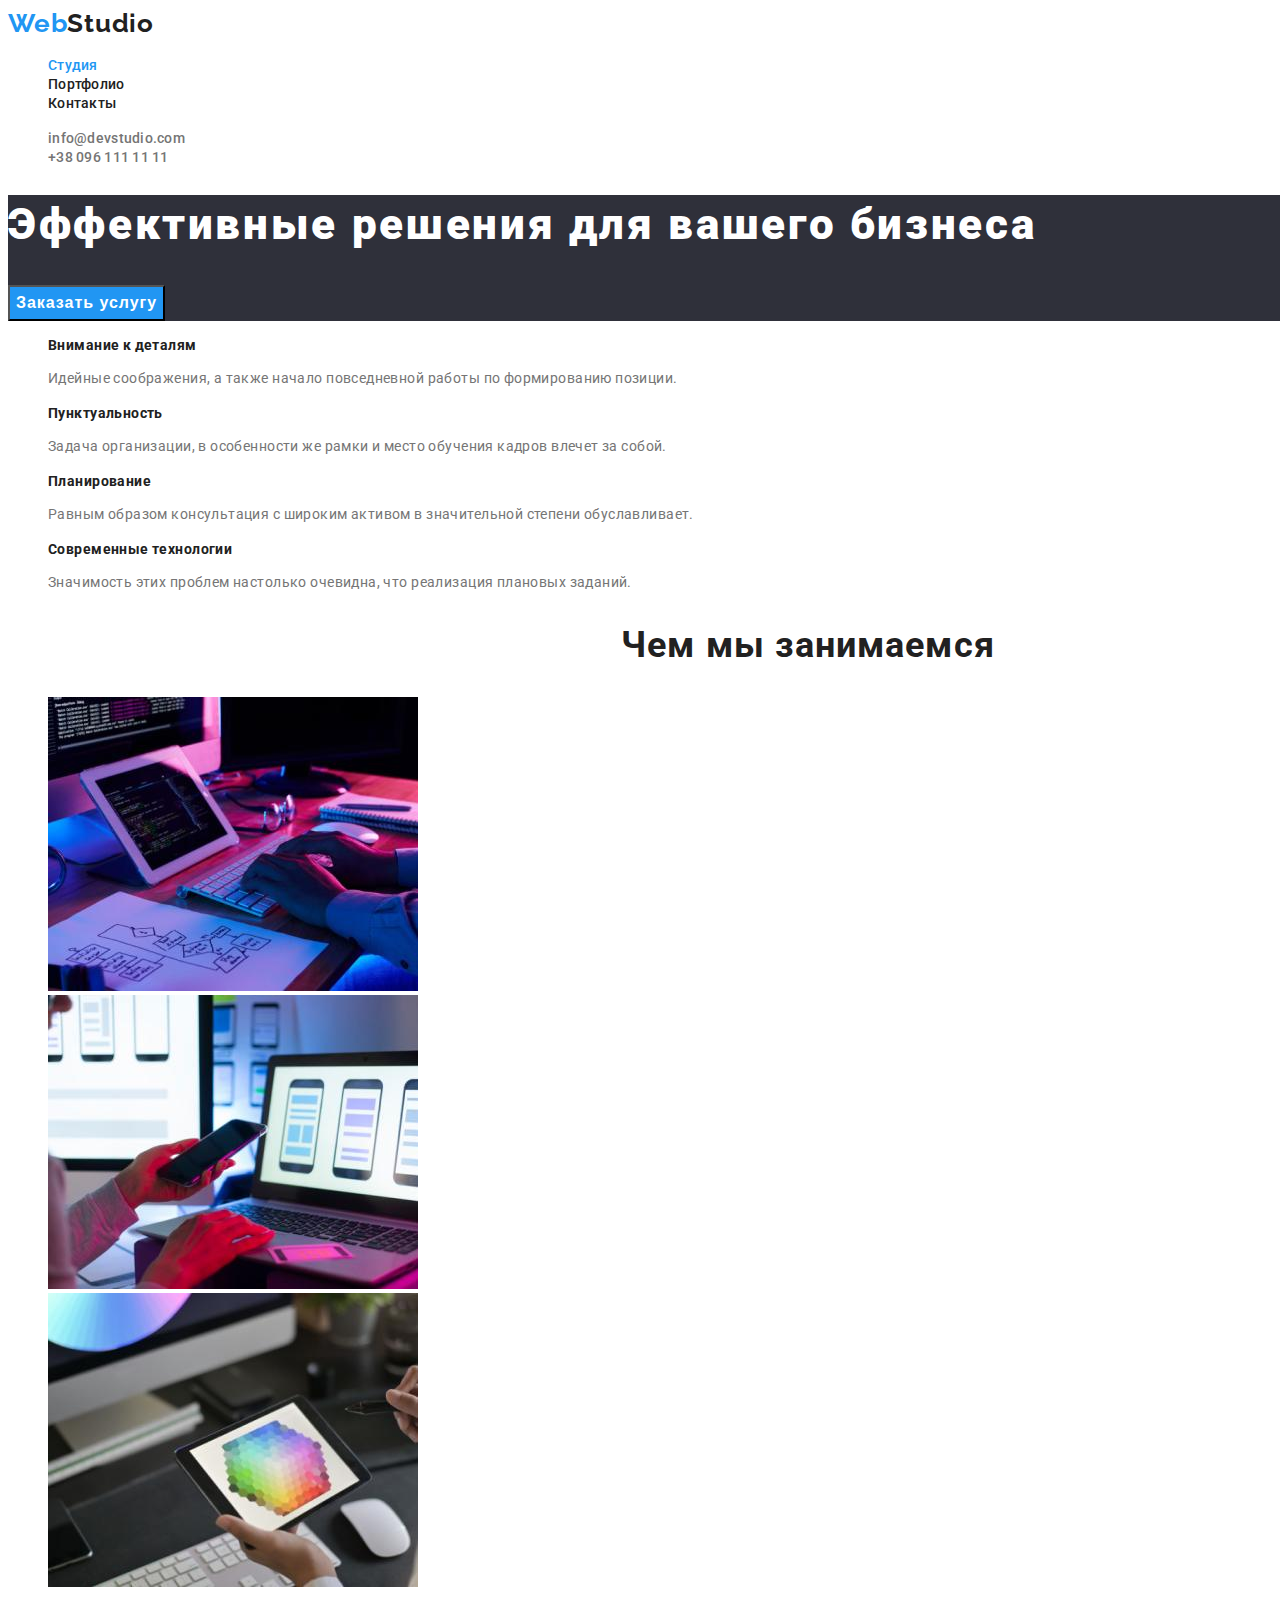
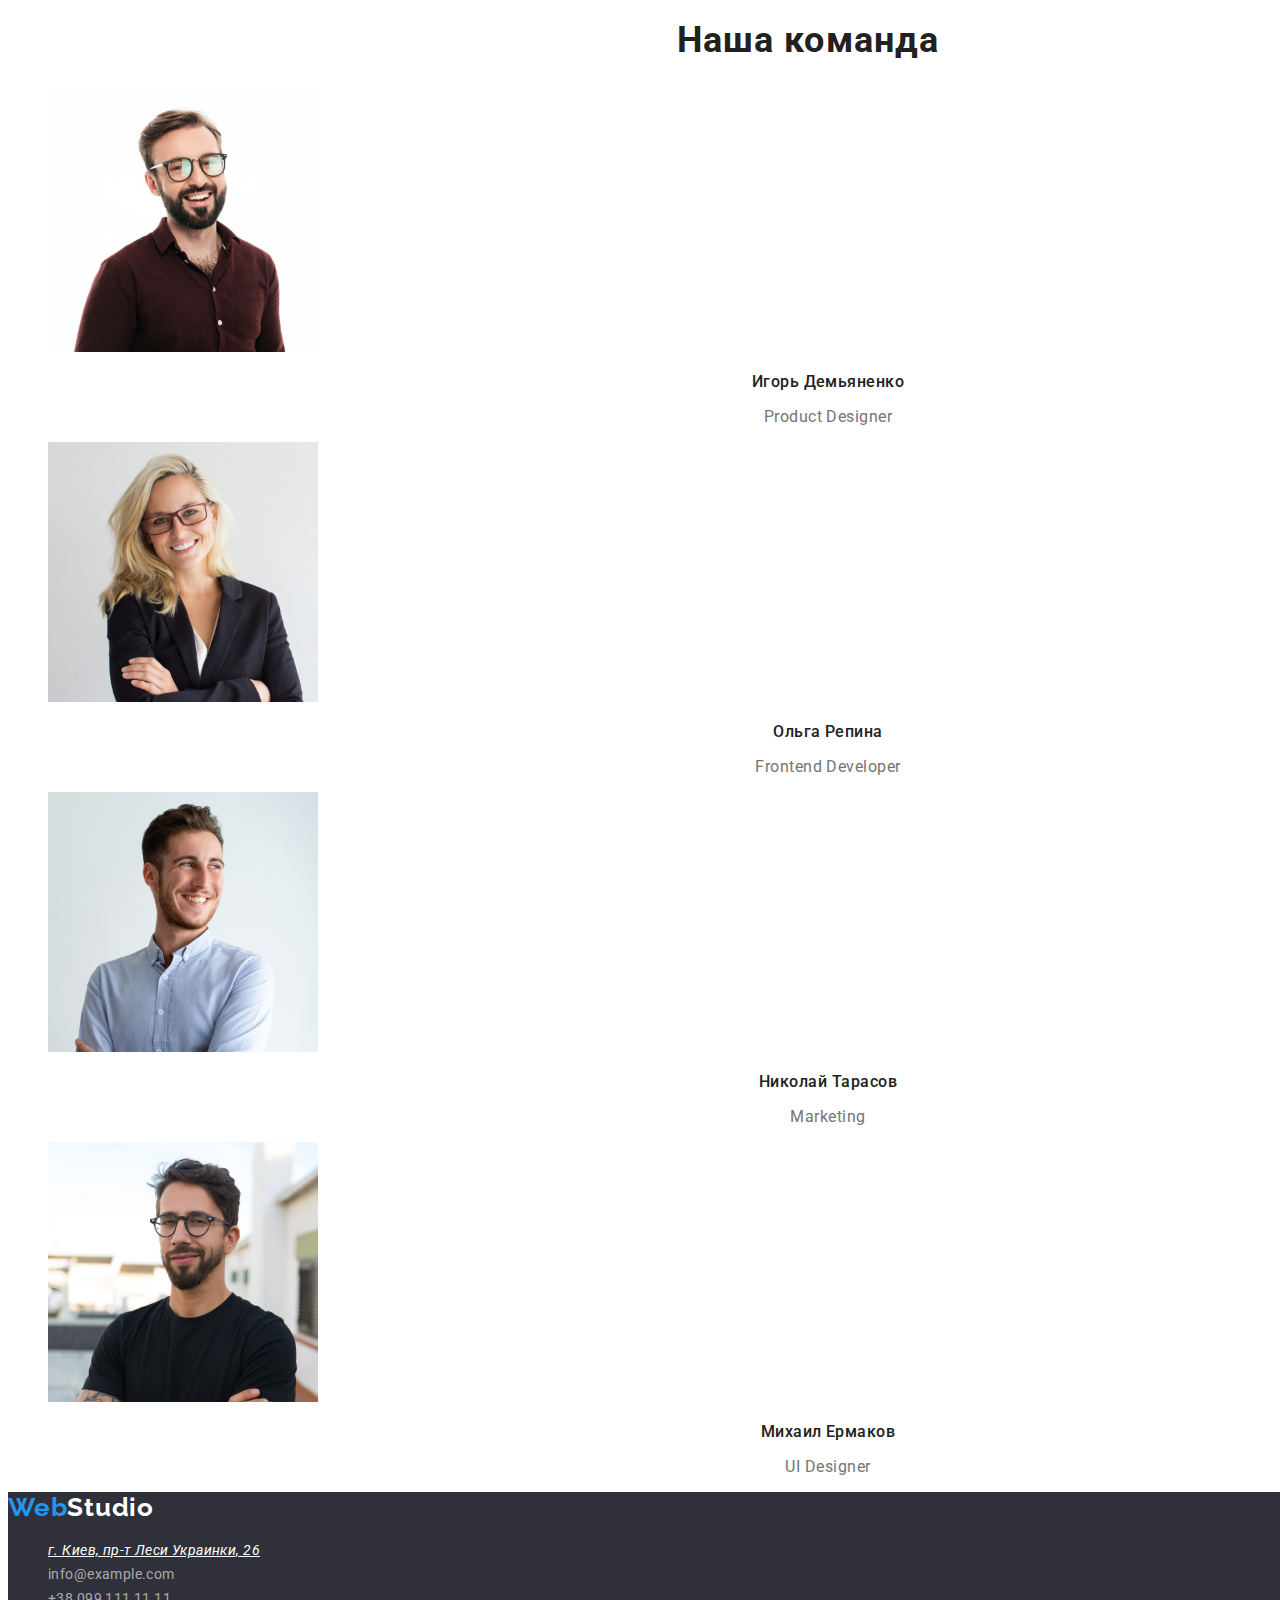
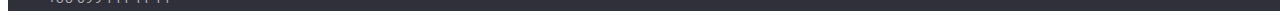
==== commit b4e7ba56: "commit1002_04" ====
--- a/index.html
+++ b/index.html
@@ -72,29 +72,29 @@
       <!--best-items-->
       <section class="section-best-item">
         <h2 hidden>Сильные стороны</h2>
-        <ul>
-          <li>
+        <ul class="link">
+          <li class="link">
             <h3 class="title-text">Внимание к деталям</h3>
             <p class="text-about">
               Идейные соображения, а также начало повседневной работы по
               формированию позиции.
             </p>
           </li>
-          <li>
+          <li class="link">
             <h3 class="title-text">Пунктуальность</h3>
             <p class="text-about">
               Задача организации, в особенности же рамки и место обучения кадров
               влечет за собой.
             </p>
           </li>
-          <li>
+          <li class="link">
             <h3 class="title-text">Планирование</h3>
             <p class="text-about">
               Равным образом консультация с широким активом в значительной
               степени обуславливает.
             </p>
           </li>
-          <li>
+          <li class="link">
             <h3 class="title-text">Современные технологии</h3>
             <p class="text-about">
               Значимость этих проблем настолько очевидна, что реализация
@@ -144,7 +144,7 @@
       </section>
     </main>
     <!--footer-->
-    <footer>
+    <footer class="footer">
       <a href="./index.html" class="text-logo link" lang="en"
         >Web<span class="text-logo-footer">Studio</span></a
       >
--- a/css/style.css
+++ b/css/style.css
@@ -139,6 +139,9 @@
 }
 
 /*--footer--------*/
+.footer {
+  background-color: var(--background-first-composite);
+}
 .text-logo-footer {
   color: var(--third-text-color);
 }
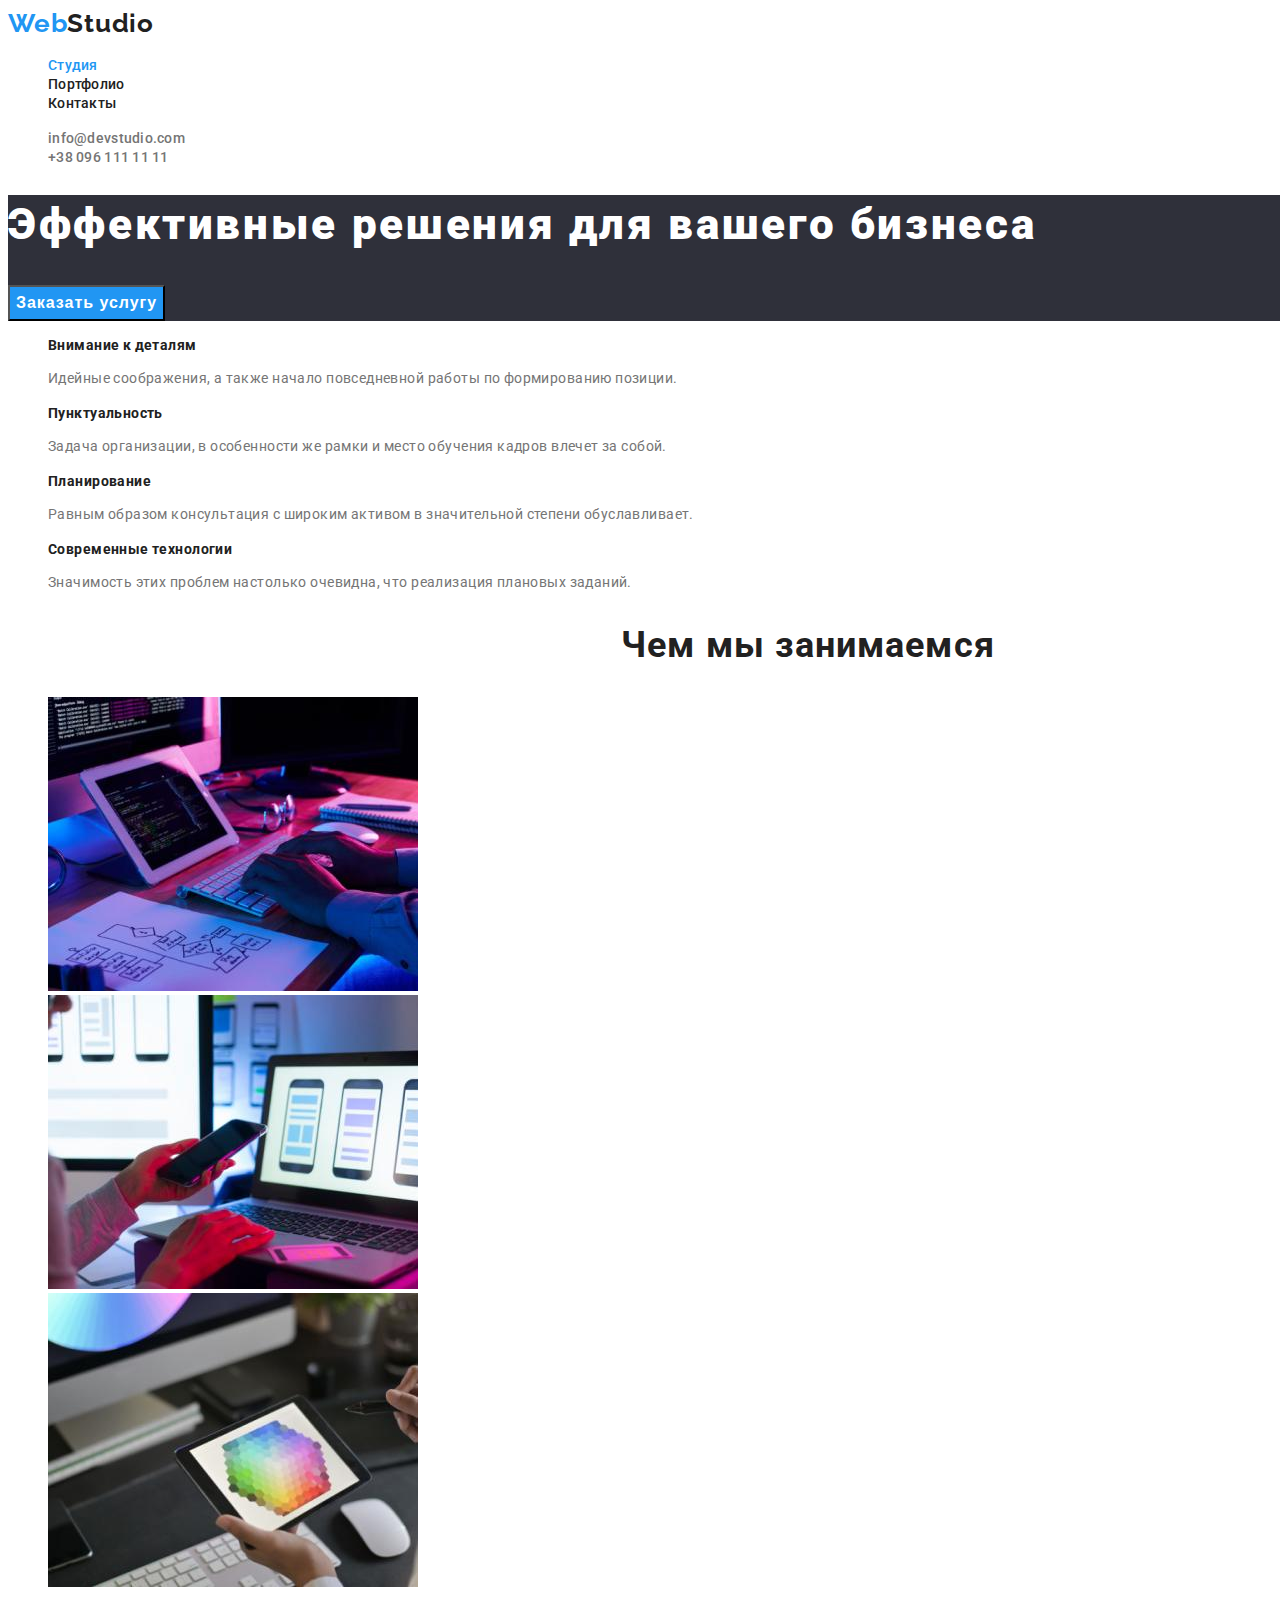
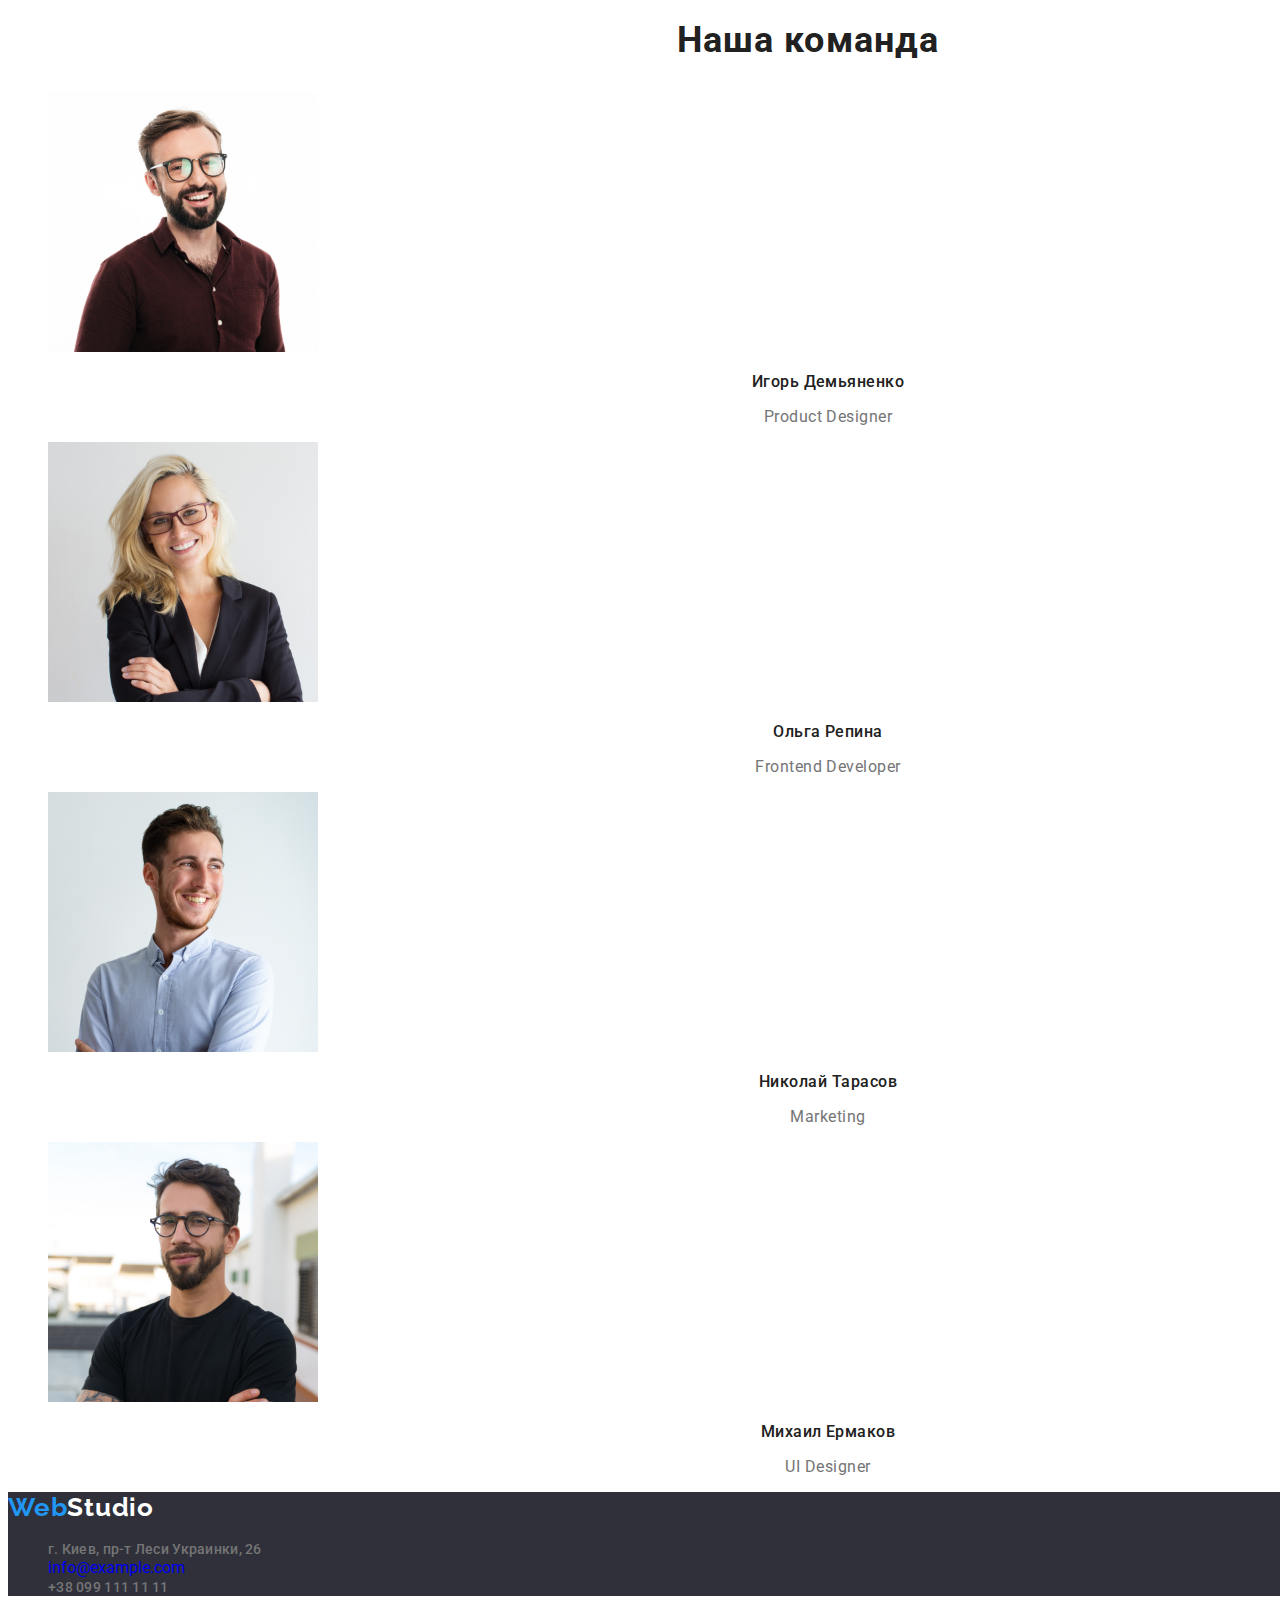
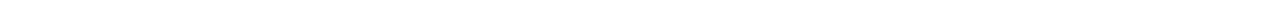
==== commit 97a7edea: "commit1002_06" ====
--- a/index.html
+++ b/index.html
@@ -144,33 +144,19 @@
       </section>
     </main>
     <!--footer-->
-    <footer class="footer">
-      <a href="./index.html" class="text-logo link" lang="en"
-        >Web<span class="text-logo-footer">Studio</span></a
-      >
+    <footer class="footer-section">
+      <a href="./index.html" class="text-logo link" lang="en">Web<span class="text-logo-footer">Studio</span></a>
       <ul class="nav-contats link">
         <li class="contact-nav link">
           <address>
-            <a
-              href="https://www.google.com/maps?q=%D0%BA%D0%B8%D0%B5%D0%B2+%D0%BB%D0%B5%D1%81%D0%B8+%D1%83%D0%BA%D1%80%D0%B0%D0%B8%D0%BD%D0%BA%D0%B8+26&rlz=1C1GGRV_enUA757UA757&sxsrf=APq-WBurur6FiX7pkExG04S0Zntd9q4ADw:1643415942747&uact=5&gs_lcp=[base64]&um=1&ie=UTF-8&sa=X&ved=2ahUKEwjnjvXe5tX1AhXq7rsIHakHCRYQ_AUoAXoECAEQAw"
-              class="text-address"
-              >г. Киев, пр-т Леси Украинки, 26</a
-            >
+            <a href="https://www.google.com/maps?q=%D0%BA%D0%B8%D0%B5%D0%B2+%D0%BB%D0%B5%D1%81%D0%B8+%D1%83%D0%BA%D1%80%D0%B0%D0%B8%D0%BD%D0%BA%D0%B8+26&rlz=1C1GGRV_enUA757UA757&sxsrf=APq-WBurur6FiX7pkExG04S0Zntd9q4ADw:1643415942747&uact=5&gs_lcp=[base64]&um=1&ie=UTF-8&sa=X&ved=2ahUKEwjnjvXe5tX1AhXq7rsIHakHCRYQ_AUoAXoECAEQAw"
+            class="text-nav-contacts link nav-link">г. Киев, пр-т Леси Украинки, 26</a>
           </address>
         </li>
         <li class="contact-nav link">
-          <a
-            href="mailto:info@example.com"
-            class="text-contacts-footer link nav-link"
-            lang="en"
-            >info@example.com</a
-          >
+          <a href="mailto:info@example.com" class="link nav-link" lang="en">info@example.com</a>
         </li>
-        <li class="contact-nav link">
-          <a href="tel:+380991111111" class="text-contacts-footer link nav-lnk"
-            >+38 099 111 11 11</a
-          >
-        </li>
+        <li class="contact-nav link"><a href="tel:+380991111111" class="text-nav-contacts link nav-link">+38 099 111 11 11</a></li>
       </ul>
     </footer>
   </body>
--- a/css/style.css
+++ b/css/style.css
@@ -139,7 +139,7 @@
 }
 
 /*--footer--------*/
-.footer {
+.footer-section {
   background-color: var(--background-first-composite);
 }
 .text-logo-footer {
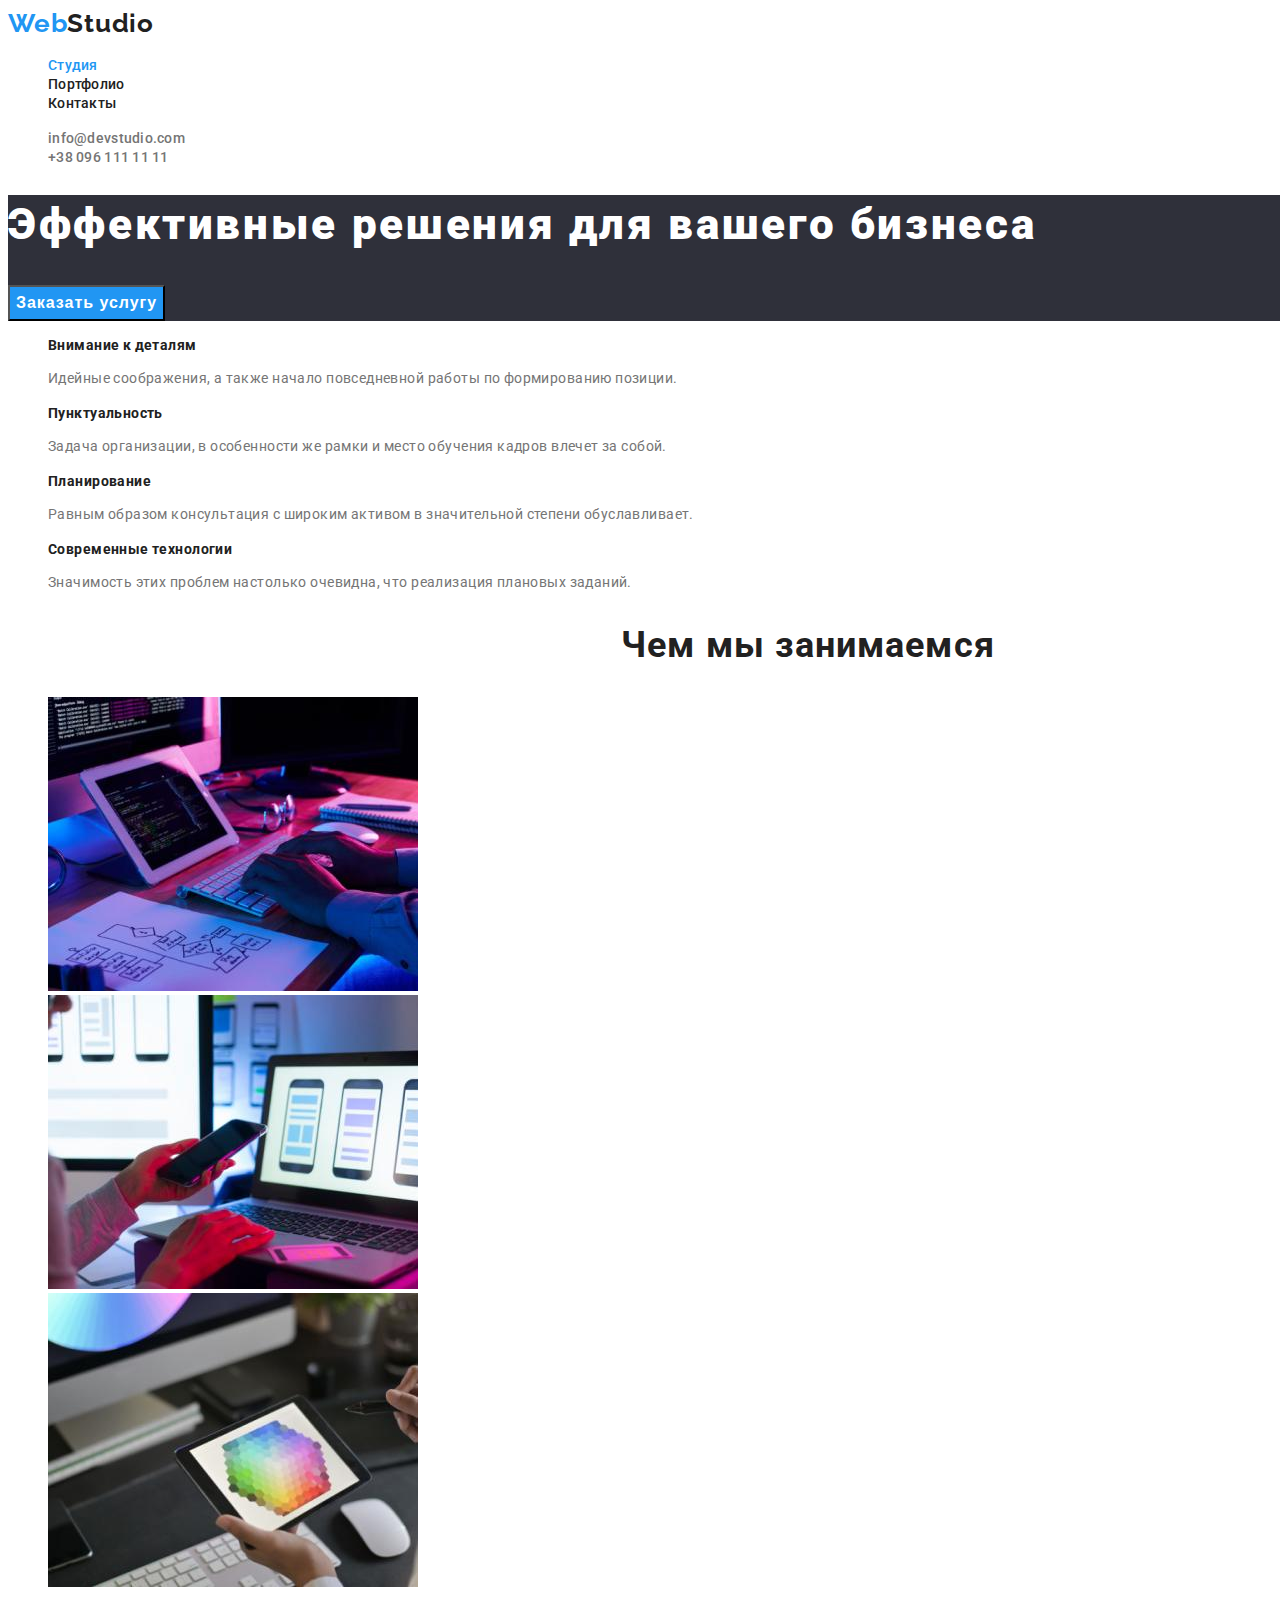
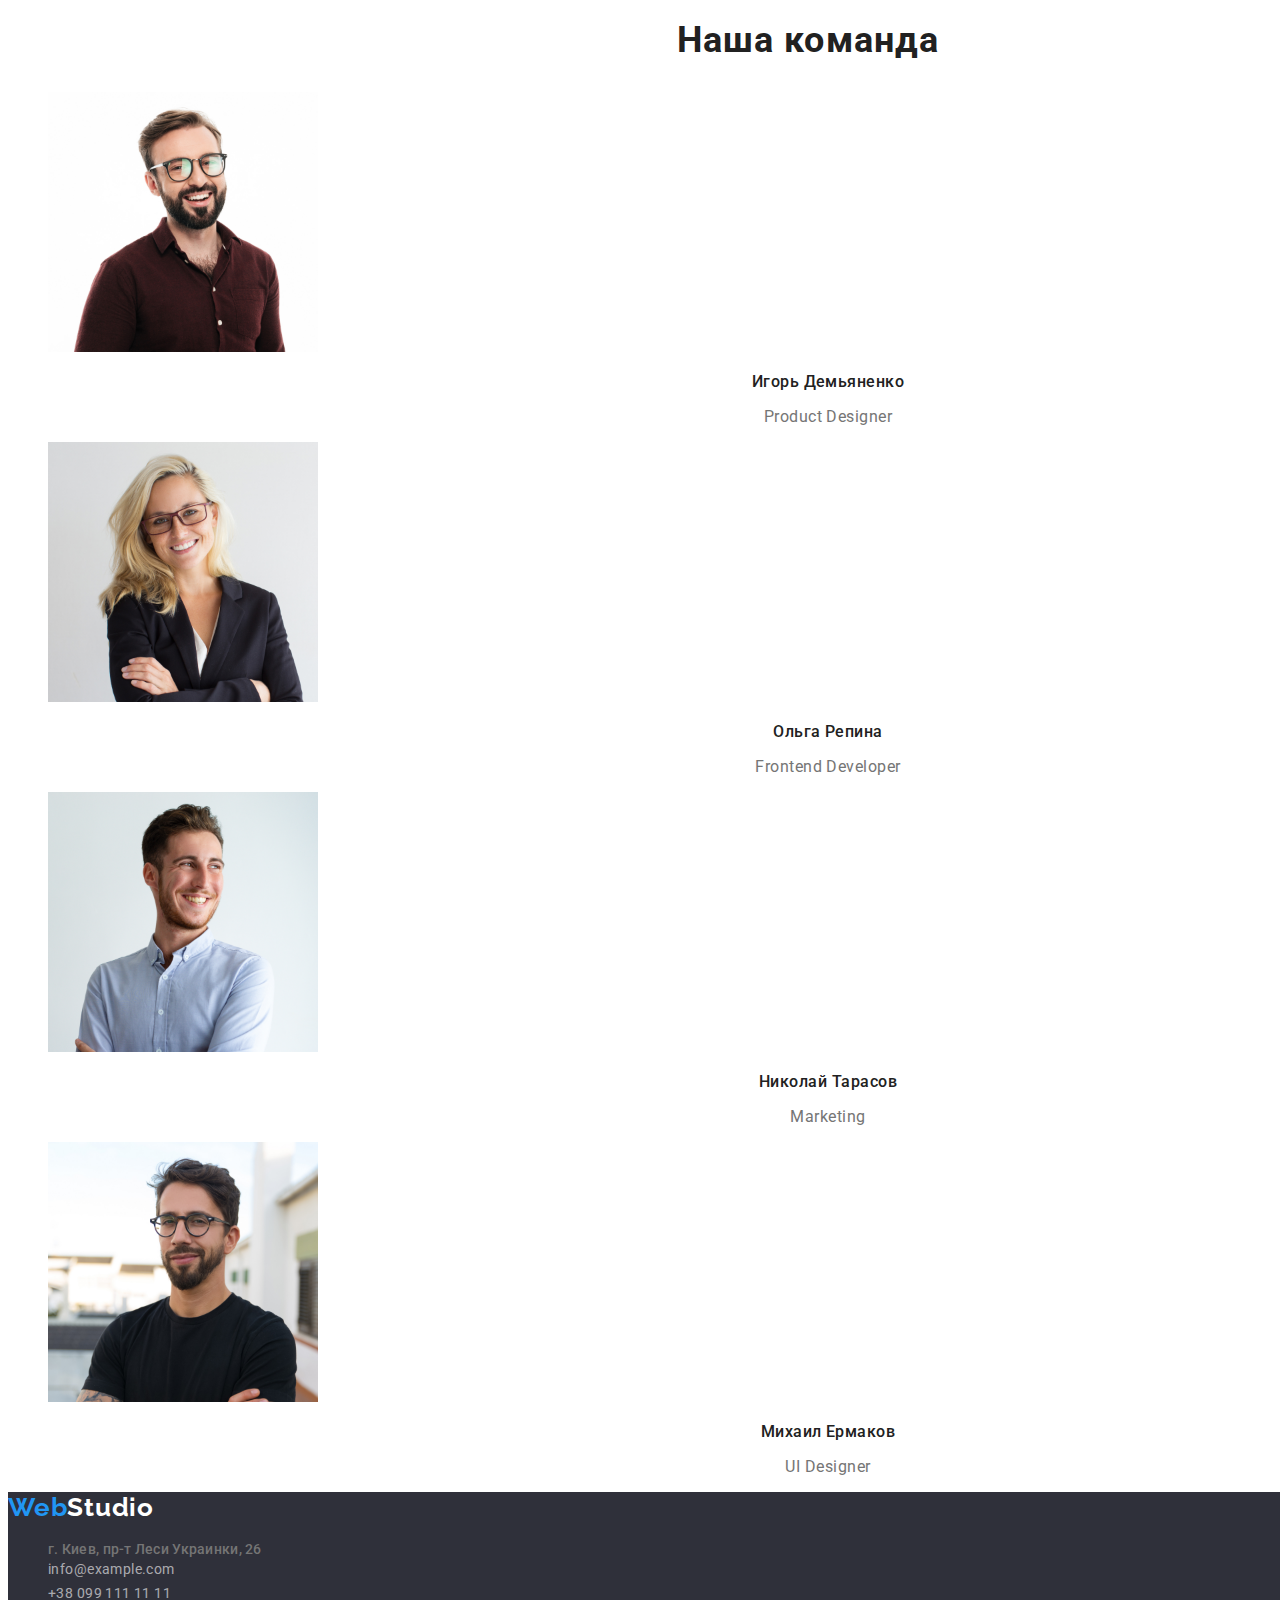
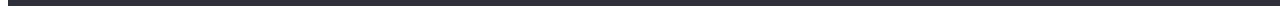
==== commit 7f52f616: "commit_footer" ====
--- a/index.html
+++ b/index.html
@@ -154,9 +154,9 @@
           </address>
         </li>
         <li class="contact-nav link">
-          <a href="mailto:info@example.com" class="link nav-link" lang="en">info@example.com</a>
+          <a href="mailto:info@example.com" class="text-footer-contacts link nav-link" lang="en">info@example.com</a>
         </li>
-        <li class="contact-nav link"><a href="tel:+380991111111" class="text-nav-contacts link nav-link">+38 099 111 11 11</a></li>
+        <li class="contact-nav link"><a href="tel:+380991111111" class="text-footer-contacts link nav-link">+38 099 111 11 11</a></li>
       </ul>
     </footer>
   </body>
--- a/css/style.css
+++ b/css/style.css
@@ -152,8 +152,8 @@
   letter-spacing: 0.03em;
   color: var(--third-text-color);
 }
-.text-contacts-footer {
-  font-weight: normal;
+.text-footer-contacts {
+  font-weight: 400;
   font-size: 14px;
   line-height: 1.714;
   letter-spacing: 0.03em;
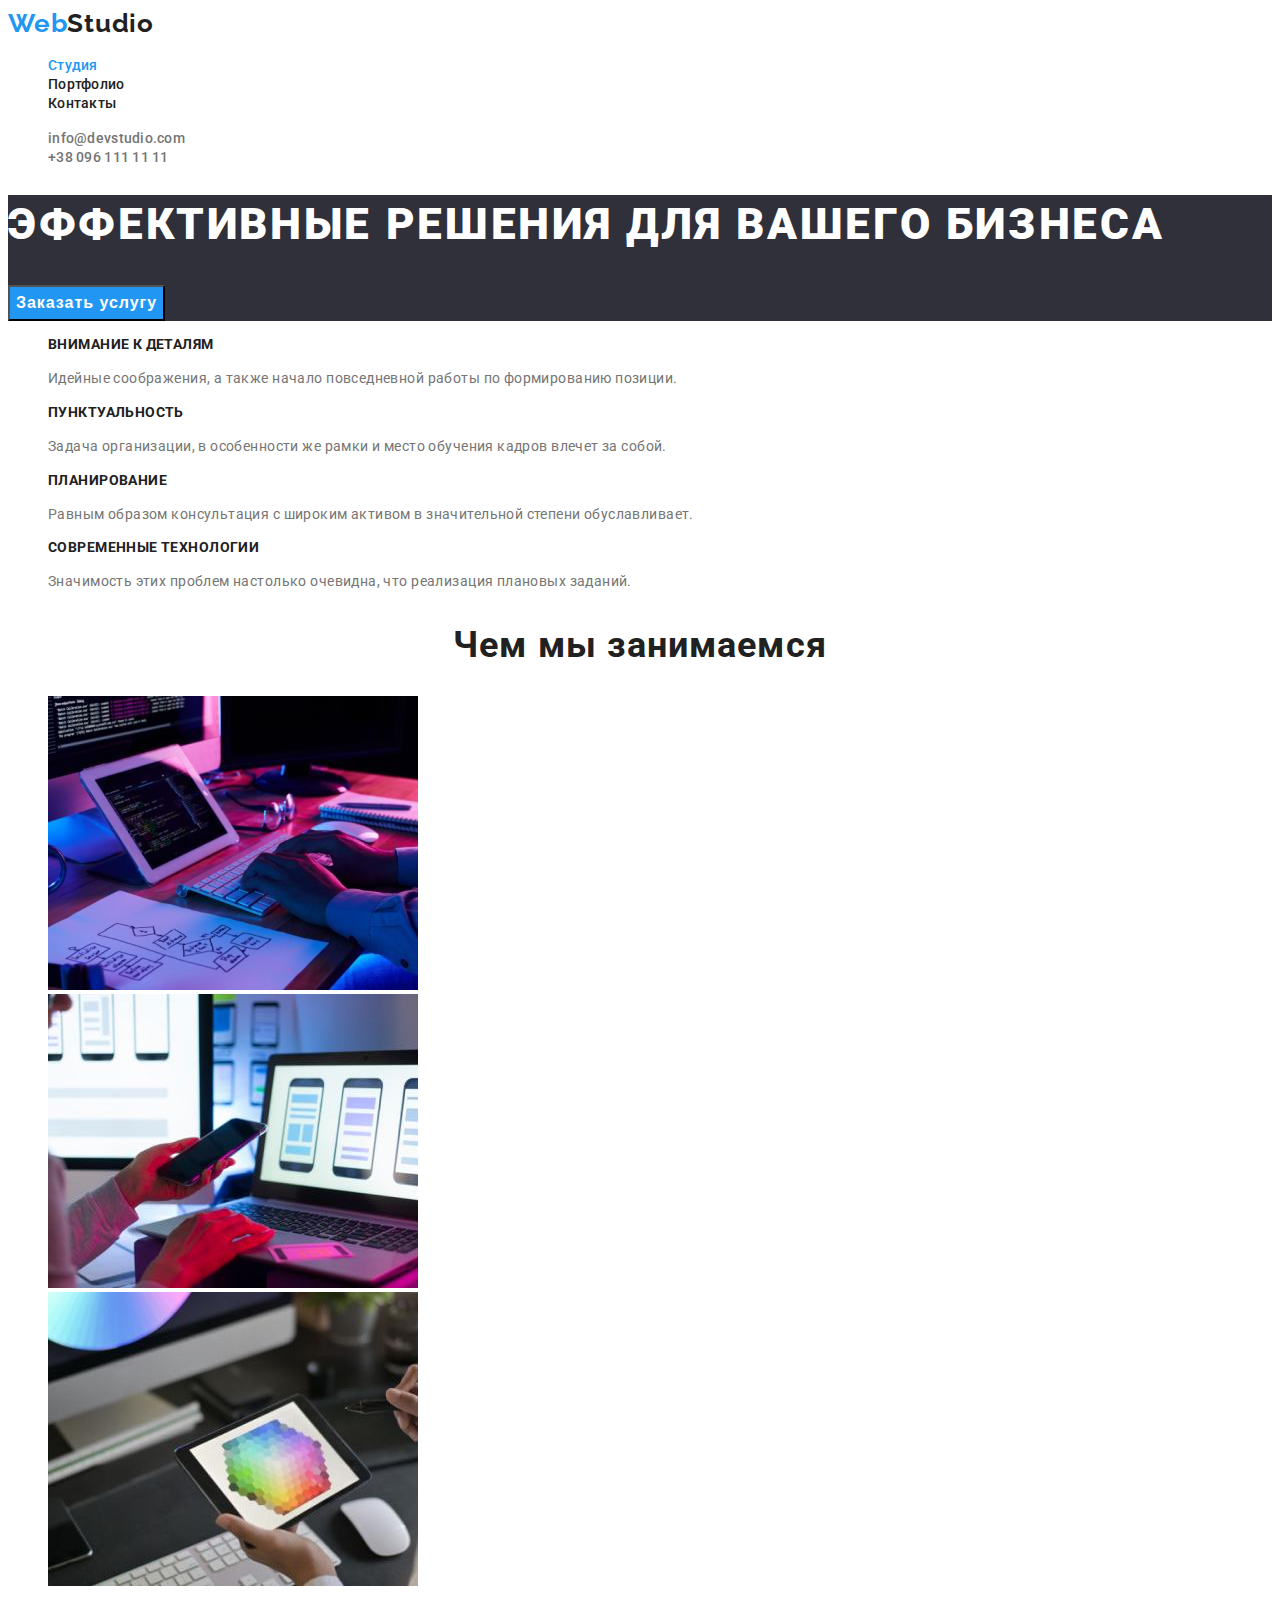
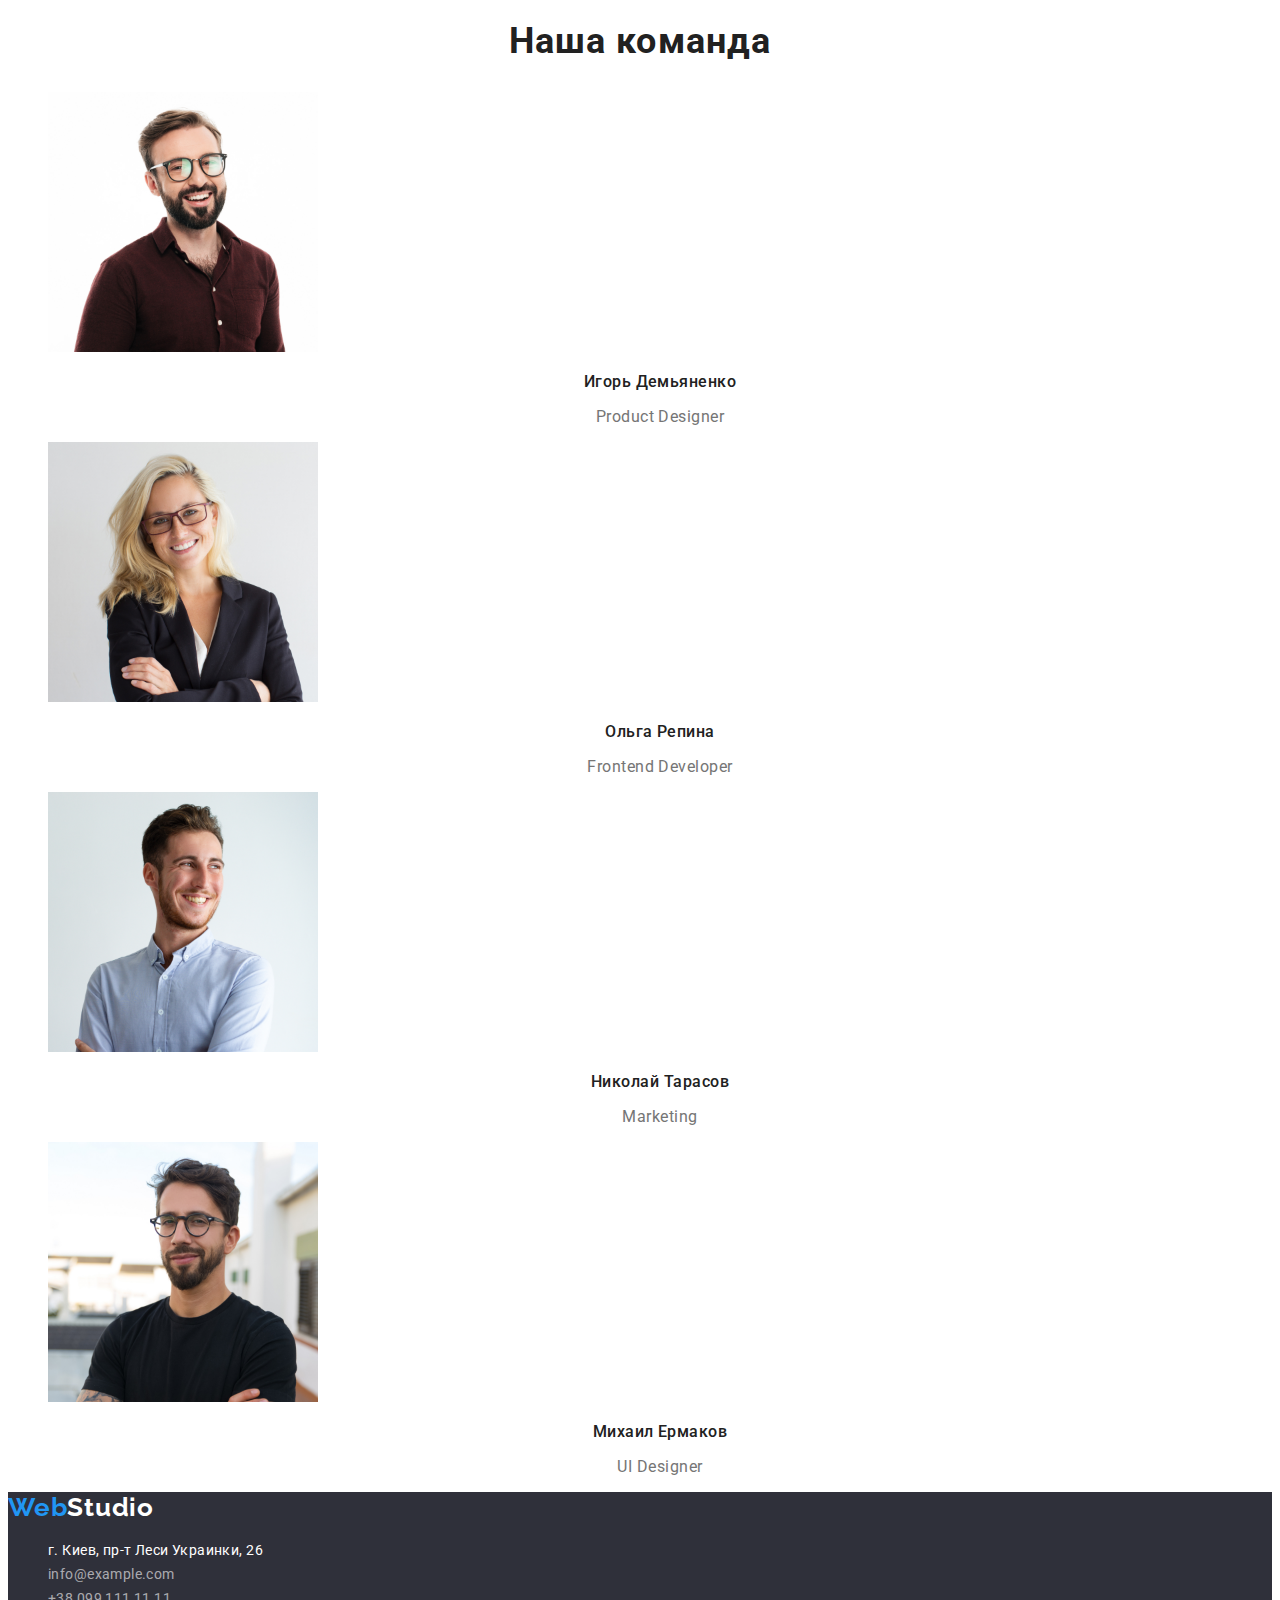
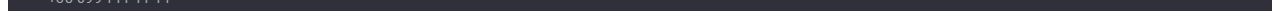
==== commit 099aa403: "commit11.02_01" ====
--- a/index.html
+++ b/index.html
@@ -22,22 +22,22 @@
         <a href="./index.html" lang="en" class="text-logo link"
           >Web<span class="logo-text-studio">Studio</span></a
         >
-        <ul class="nav-buttons link">
-          <li class="button-nav link">
+        <ul class="list">
+          <li class="list">
             <a
               href="./index.html"
               class="text-nav-buttons link nav-accent nav-link"
               >Студия</a
             >
           </li>
-          <li class="button-nav link">
+          <li class="list">
             <a
               href="./portfolio.html"
               class="text-nav-buttons link nav-link current"
               >Портфолио</a
             >
           </li>
-          <li class="button-nav link">
+          <li class="list">
             <a href="Контакты" class="text-nav-buttons link nav-link"
               >Контакты</a
             >
@@ -45,8 +45,8 @@
         </ul>
       </nav>
       <!--header-contacts-->
-      <ul class="nav-contacts link">
-        <li class="contact-nav link">
+      <ul class="nav-contacts list">
+        <li class="contact-nav list">
           <a
             href="mailto:info@devstudio.com"
             class="text-nav-contacts link nav-link"
@@ -54,7 +54,7 @@
             >info@devstudio.com</a
           >
         </li>
-        <li class="contact-nav link">
+        <li class="contact-nav list">
           <a href="tel:+380961111111" class="text-nav-contacts link nav-link"
             >+38 096 111 11 11</a
           >
@@ -72,29 +72,29 @@
       <!--best-items-->
       <section class="section-best-item">
         <h2 hidden>Сильные стороны</h2>
-        <ul class="link">
-          <li class="link">
+        <ul class="list">
+          <li class="list">
             <h3 class="title-text">Внимание к деталям</h3>
             <p class="text-about">
               Идейные соображения, а также начало повседневной работы по
               формированию позиции.
             </p>
           </li>
-          <li class="link">
+          <li class="list">
             <h3 class="title-text">Пунктуальность</h3>
             <p class="text-about">
               Задача организации, в особенности же рамки и место обучения кадров
               влечет за собой.
             </p>
           </li>
-          <li class="link">
+          <li class="list">
             <h3 class="title-text">Планирование</h3>
             <p class="text-about">
               Равным образом консультация с широким активом в значительной
               степени обуславливает.
             </p>
           </li>
-          <li class="link">
+          <li class="list">
             <h3 class="title-text">Современные технологии</h3>
             <p class="text-about">
               Значимость этих проблем настолько очевидна, что реализация
@@ -106,12 +106,12 @@
       <!--work-->
       <section>
         <h2 class="title-section">Чем мы занимаемся</h2>
-        <ul class="link">
-          <li class="link">
+        <ul class="list">
+          <li class="list">
             <img src="./images/img1.jpg" alt="разработка сайтов" width="370" />
           </li>
-          <li class="link"><img src="./images/img2.jpg" alt="аддаптация" width="370" /></li>
-          <li class="link">
+          <li class="list"><img src="./images/img2.jpg" alt="аддаптация" width="370" /></li>
+          <li class="list">
             <img src="./images/img3.jpg" alt="цветовая корркеция" width="370" />
           </li>
         </ul>
@@ -119,23 +119,23 @@
       <!--our-staff-->
       <section>
         <h2 class="title-section">Наша команда</h2>
-        <ul class="link">
-          <li class="link">
+        <ul class="list">
+          <li class="list">
             <img src="./images/img_st1.jpg" alt="Дизайнер" width="270" />
             <h3 class="title-name">Игорь Демьяненко</h3>
             <p class="text-about-name" lang="en">Product Designer</p>
           </li>
-          <li class="link">
+          <li class="list">
             <img src="./images/img_st2.jpg" alt="Верстальщик" width="270" />
             <h3 class="title-name">Ольга Репина</h3>
             <p class="text-about-name" lang="en">Frontend Developer</p>
           </li>
-          <li class="link">
+          <li class="list">
             <img src="./images/img_st3.jpg" alt="Рекламщик" width="270" />
             <h3 class="title-name">Николай Тарасов</h3>
             <p class="text-about-name" lang="en">Marketing</p>
           </li>
-          <li class="link">
+          <li class="list">
             <img src="./images/img_st4.jpg" alt="Дизайнер" width="270" />
             <h3 class="title-name">Михаил Ермаков</h3>
             <p class="text-about-name" lang="en">UI Designer</p>
@@ -146,17 +146,17 @@
     <!--footer-->
     <footer class="footer-section">
       <a href="./index.html" class="text-logo link" lang="en">Web<span class="text-logo-footer">Studio</span></a>
-      <ul class="nav-contats link">
-        <li class="contact-nav link">
-          <address>
+      <ul class="nav-contats list">
+        <li class="contact-nav list">
+          <address class="style-text">
             <a href="https://www.google.com/maps?q=%D0%BA%D0%B8%D0%B5%D0%B2+%D0%BB%D0%B5%D1%81%D0%B8+%D1%83%D0%BA%D1%80%D0%B0%D0%B8%D0%BD%D0%BA%D0%B8+26&rlz=1C1GGRV_enUA757UA757&sxsrf=APq-WBurur6FiX7pkExG04S0Zntd9q4ADw:1643415942747&uact=5&gs_lcp=[base64]&um=1&ie=UTF-8&sa=X&ved=2ahUKEwjnjvXe5tX1AhXq7rsIHakHCRYQ_AUoAXoECAEQAw"
-            class="text-nav-contacts link nav-link">г. Киев, пр-т Леси Украинки, 26</a>
+            class="text-address link nav-link">г. Киев, пр-т Леси Украинки, 26</a>
           </address>
         </li>
-        <li class="contact-nav link">
+        <li class="contact-nav list">
           <a href="mailto:info@example.com" class="text-footer-contacts link nav-link" lang="en">info@example.com</a>
         </li>
-        <li class="contact-nav link"><a href="tel:+380991111111" class="text-footer-contacts link nav-link">+38 099 111 11 11</a></li>
+        <li class="contact-nav list"><a href="tel:+380991111111" class="text-footer-contacts link nav-link">+38 099 111 11 11</a></li>
       </ul>
     </footer>
   </body>
--- a/css/style.css
+++ b/css/style.css
@@ -12,14 +12,14 @@
 }
 /*--body-style--*/
 .body {
-  font-family: var(--primary-font-family), var(--secondary-font-family),
-    sans-serif;
+  font-family: var(--primary-font-family);
   color: var(--primary-text-color);
-  background: var(--background-origin);
-  width: 1600px;
+  background-color: var(--background-origin);
+  }
+.list {
+  list-style: none;
 }
 .link {
-  list-style: none;
   text-decoration: none;
 }
 /*--------INDEX-PAGE--------*/
@@ -27,19 +27,14 @@
 /*--header-navigation--*/
 .text-logo {
   font-family: var(--secondary-font-family);
-  font-style: normal;
   font-weight: 700;
   font-size: 26px;
-  line-height: 1.192;
+  line-height: 1.19;
   letter-spacing: 0.03em;
   color: var(--accent-color);
 }
 .logo-text-studio {
   color: var(--primary-text-color);
-}
-.nav-buttons {
-  cursor: pointer;
-  background-color: var(--background-origin)
 }
 .nav-link:hover {
   color: var(--accent-color);
@@ -48,21 +43,19 @@
   color: var(--accent-color);
 }
 .text-nav-buttons {
-  font-style: normal;
   font-weight: 500;
   font-size: 14px;
-  line-height: 1.143;
+  line-height: 1.14;
   letter-spacing: 0.02em;
-  color: var(--primary-text-color);
+  color: currentColor;
 }
 .nav-accent {
   color: var(--accent-color);
 }
 .text-nav-contacts {
-  font-style: normal;
   font-weight: 500;
   font-size: 14px;
-  line-height: 1.143;
+  line-height: 1.14;
   letter-spacing: 0.02em;
   color: var(--secondary-text-color);
 }
@@ -72,11 +65,11 @@
   background-color: var(--background-first-composite);
 }
 .title-hero {
-  font-style: normal;
   font-weight: 900;
   font-size: 44px;
-  line-height: 1.363;
+  line-height: 1.36;
   letter-spacing: 0.06em;
+  text-transform: uppercase;
   color: var(--third-text-color);
 }
 .button-order {
@@ -84,10 +77,9 @@
   background-color: var(--accent-color) 
 }
 .text-button-order {
-  font-style: normal;
   font-weight: 700;
   font-size: 16px;
-  line-height: 1.875;
+  line-height: 1.88;
   letter-spacing: 0.06em;
   color: var(--third-text-color);
 }
@@ -97,16 +89,15 @@
 }
 
 .title-text {
-  font-style: normal;
   font-weight: 700;
   font-size: 14px;
-  line-height: 1.143;
+  line-height: 1.14;
   letter-spacing: 0.03em;
-  color: var(--primary-text-color);
-}
+  text-transform: uppercase;
+  }
 .text-about {
   font-size: 14px;
-  line-height: 1.714;
+  line-height: 1.71;
   letter-spacing: 0.03em;
   color: var(--secondary-text-color);
 }
@@ -115,7 +106,7 @@
 .title-section {
   font-weight: 700;
   font-size: 36px;
-  line-height: 1.166;
+  line-height: 1.17;
   text-align: center;
   letter-spacing: 0.03em;
   color: var(--primary-text-color);
@@ -125,14 +116,14 @@
 .title-name {
   font-weight: 500;
   font-size: 16px;
-  line-height: 1.188;
+  line-height: 1.19;
   text-align: center;
   letter-spacing: 0.03em;
   color: var(--primary-text-color);
 }
 .text-about-name {
   font-size: 16px;
-  line-height: 1.188;
+  line-height: 1.19;
   text-align: center;
   letter-spacing: 0.03em;
   color: var(--secondary-text-color);
@@ -148,14 +139,17 @@
 .text-address {
   font-weight: 400;
   font-size: 14px;
-  line-height: 1.714;
+  line-height: 1.71;
   letter-spacing: 0.03em;
   color: var(--third-text-color);
+}
+.style-text {
+  font-style: normal;
 }
 .text-footer-contacts {
   font-weight: 400;
   font-size: 14px;
-  line-height: 1.714;
+  line-height: 1.71;
   letter-spacing: 0.03em;
   color: rgba(255, 255, 255, 0.6);
 }
@@ -173,10 +167,16 @@
   background-color: var(--background-second-composite);
   border-radius: 4px;
 }
+.portfolio-buttons:hover {
+  color: var(--third-text-color);
+  background-color:  var(--accent-color);
+box-shadow: 0px 3px 1px rgba(0, 0, 0, 0.1), 0px 1px 2px rgba(0, 0, 0, 0.08), 0px 2px 2px rgba(0, 0, 0, 0.12);
+border-radius: 4px;
+}
 .text-button {
   font-weight: 500;
   font-size: 16px;
-  line-height: 1.625;
+  line-height: 1.63;
   text-align: center;
   letter-spacing: 0.03em;
   color: var(--primary-text-color);
@@ -191,7 +191,7 @@
 .text-about-img {
   font-weight: normal;
   font-size: 16px;
-  line-height: 1.875;
+  line-height: 1.88;
   letter-spacing: 0.03em;
   color: var(--secondary-text-color);
 }
